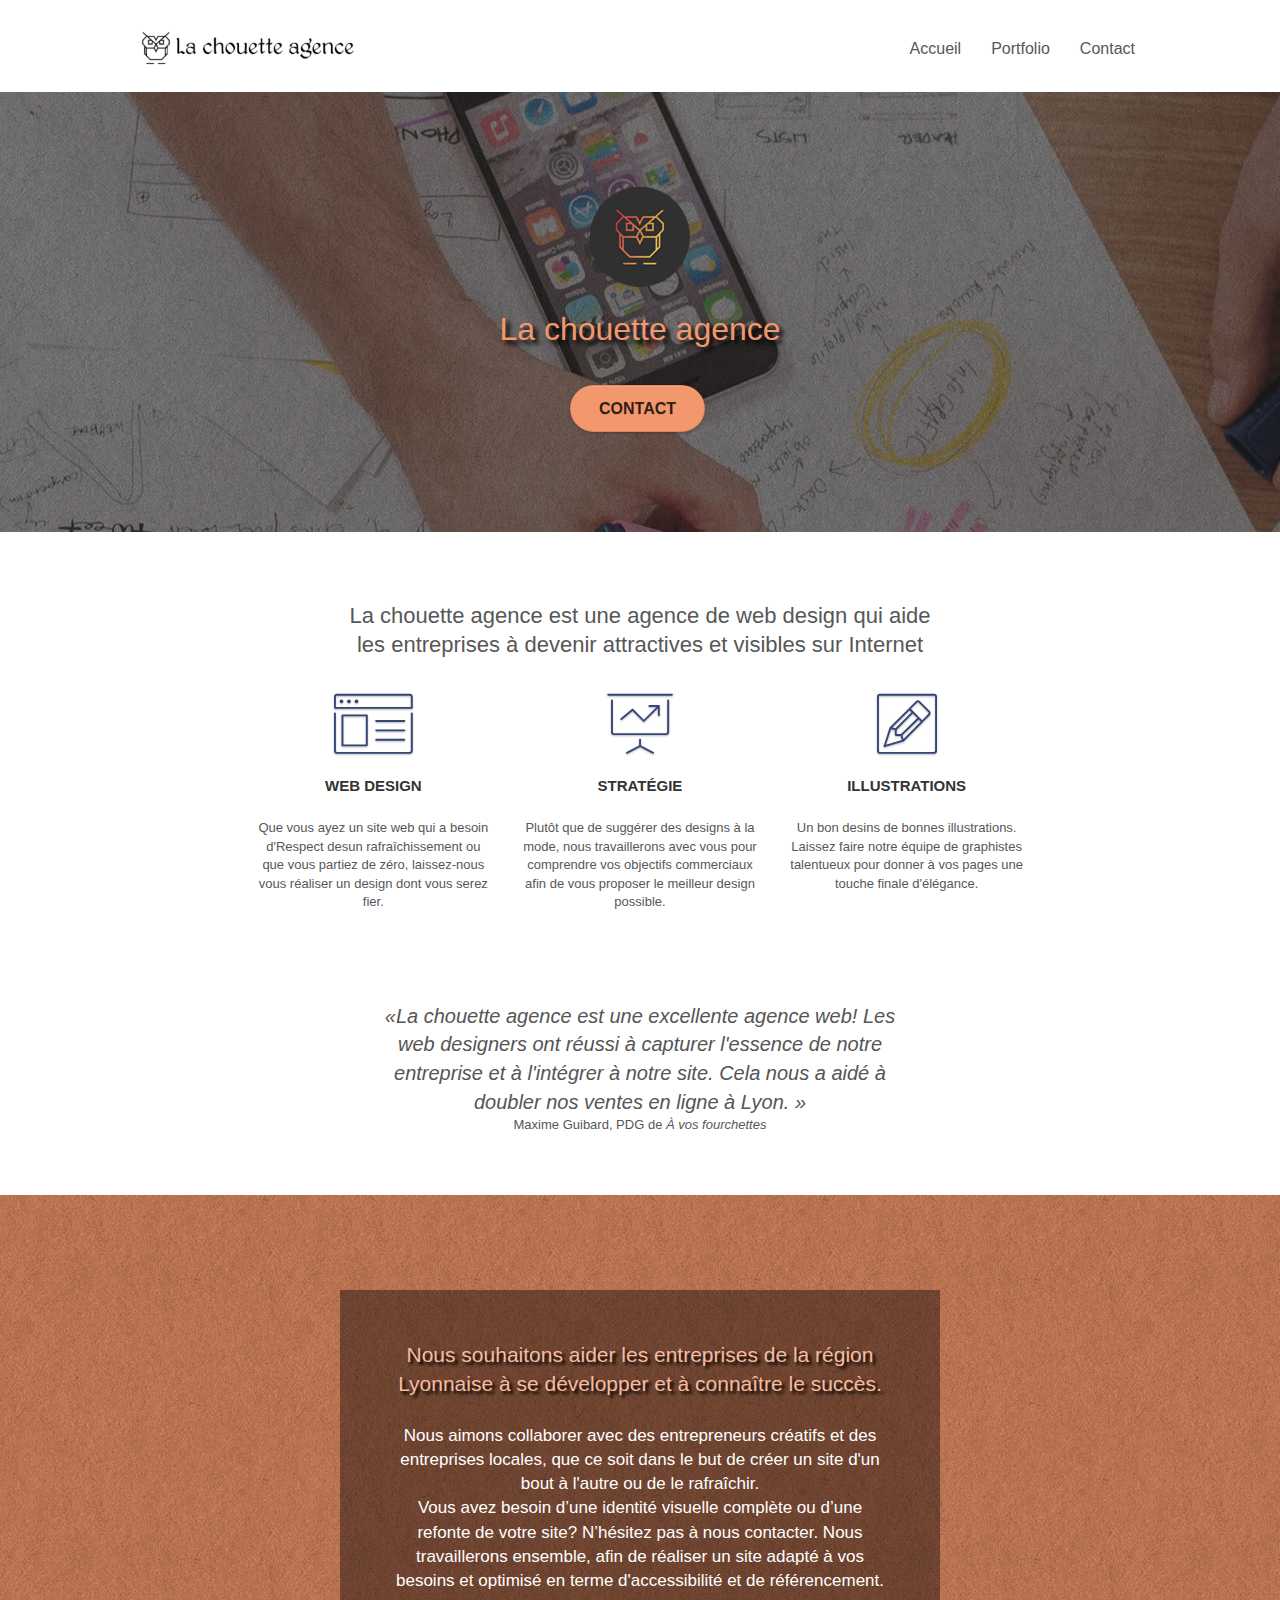
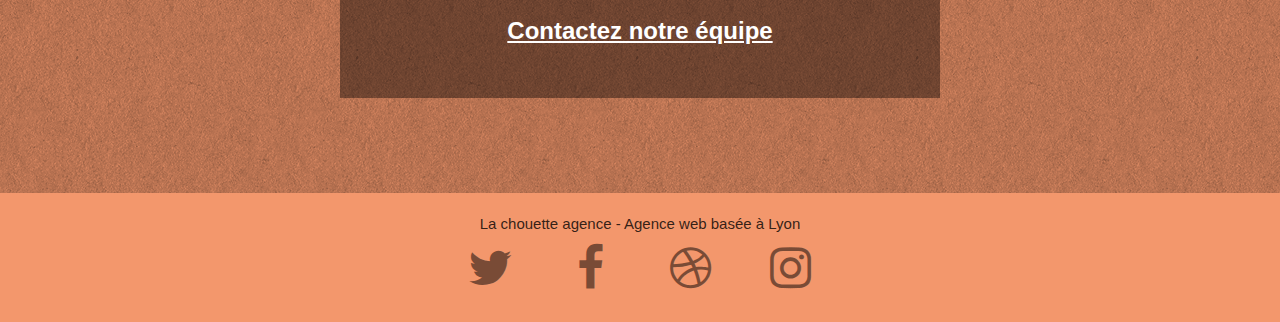
==== index.html @ ee9dc0ab "Update index.html" ====
<!DOCTYPE html>
<html lang="fr">
<head>
    <title>La chouette agence</title>
    <meta name="description" content="Vous vous demandez comment créer, modifier votre site web? Installée dans la région de Lyon, La chouette agence existe pour améliorer et personnaliser le webdesign du site de votre entreprise afin de la rendre plus visible et plus attractive sur Internet">
    <meta charset="utf-8">
    <meta name="viewport" content="width=device-width, initial-scale=1.0, viewport-fit=cover">
    <link rel="shortcut icon" type="image/jpg" href="favicon.jpg" title="Favicon représentant le logo de la chouette agence">
    <link rel="preload" as="image" href="img/la-chouette-agence-banniere-min.jpg">
    
	<link rel="stylesheet" type="text/css" href="./css/bootstrap.min.css">
	<link rel="stylesheet" type="text/css" href="./css/style.css">
	<link rel="stylesheet" type="text/css" href="./css/font-awesome.min.css">
	<link rel="stylesheet" type="text/css" href="./css/et-line.min.css">
	<link rel="next" href="http://lachouette-agence.fr/portfolio.html">
	
    <!-- Analytics -->
	<script src="./js/jquery-2.1.0.min.js"></script>
	<script src="./js/bootstrap.min.js"></script>
	<script src="./js/blocs.min.js"></script>
	<script src="./js/jquery.touchSwipe.js" defer></script>
	<script src="./js/gmaps.js"></script>   
	<!-- Analytics END -->
</head>

<body>
	<!-- Principal conteneur -->
	<div class="page-container">
    	<!-- bloc-0 -->
		<header>
			<div class="bloc bgc-white l-bloc" id="bloc-0">
				<div class="container bloc-sm">
					<nav class="navbar row">
						<div class="navbar-header">
							<a class="navbar-brand" href="index.html" title="Cliquez pour revenir à la page d'accueil">
								<img src="img/la-chouette-agence-min.png" alt="logo représentant une chouette suivi du nom La chouette agence" class="la-chouette-agence"/>
							</a>
							<button id="nav-toggle" type="button" class="ui-navbar-toggle navbar-toggle" data-toggle="collapse" data-target=".navbar-1">
								<span class="sr-only">Toggle navigation</span>
								<span class="icon-bar"></span>
								<span class="icon-bar"></span>
								<span class="icon-bar"></span>
							</button>
						</div>
						<div class="collapse navbar-collapse navbar-1 special-dropdown-nav">
							<ul class="site-navigation nav navbar-nav">
								<li>
									<a href="index.html" title="Page d'accueil">Accueil</a>
								</li>
								<li>
									<a href="portfolio.html" title="Portfolio">Portfolio</a>
								</li>
								<li>
									<a href="contact.html" title="Contacts">Contact</a>
								</li>
							</ul>
						</div>
					</nav>
				</div>
			</div>
		</header>
		<!-- bloc-0 END -->

		<!-- bloc-1-presentation -->
		<div class="bloc bgc-dark-slate-blue bg-banniere d-bloc bg-t-edge bloc-bg-texture personnaliser texture-paper b-parallax" id="bloc-1-hero">
			<div class="container bloc-lg">
				<div class="row tight-width-whitespace">
					<div class="col-sm-12">
						<img src="img/logo-min.png" alt="logo représentant une chouette de l'agence web La chouette agence à Lyon" class="center-block image-resize-mode logo"/>
						<p class="nom_agence text-center hero-bloc-text tc-white">
						La chouette agence
						</p>
						<div class="text-center">
							<a href="contact.html" title="Cliquez pour nous contacter" class="btn btn-lg btn-clean btn-rd cta-hero btn-atomic-tangerine" id="cta-hero">Contact
							</a>
						</div>
					</div>
				</div>
			</div>
		</div>
		<!-- bloc-1-presentation END -->

	<main>
		<!-- bloc-2-services -->
		<section class="bloc bgc-white l-bloc" id="bloc-2-services">
			<div class="container bloc-md">
				<div class="row">
					<div class="col-sm-12 text-center">
						<h1>La chouette agence est une agence de web design qui aide les entreprises à devenir attractives et visibles sur Internet
						</h1>
					</div>
				</div>
				<div class="row voffset-lg med-width-whitespace">
					<article class="col-sm-4">
						<div class="text-center">
							<span class="et-icon-browser sm-shadow icon-dark-slate-blue icons icon-lg">
							</span>
						</div>
						<h2 class="mg-md text-center">
							Web design
						</h2>
						<p class="text-center">
							Que vous ayez un site web qui a besoin d'Respect desun rafraîchissement ou que vous partiez de zéro, laissez-nous vous réaliser un design dont vous serez fier.
						</p>
					</article>
					<article class="col-sm-4">
						<div class="text-center">
							<span class="et-icon-presentation sm-shadow icon-dark-slate-blue icons icon-lg">
							</span>
						</div>
						<h2 class="mg-md text-center">
							Stratégie
						</h2>
						<p class="text-center ">
							Plutôt que de suggérer des designs à la mode, nous travaillerons avec vous pour comprendre vos objectifs commerciaux afin de vous proposer le meilleur design possible.
						</p>
					</article>
					<article class="col-sm-4">
						<div class="text-center">
							<span class="et-icon-edit sm-shadow icon-dark-slate-blue icons icon-lg">
							</span>
						</div>
						<h2 class="mg-md text-center">
							Illustrations
						</h2>
						<p class="text-center">
							Un bon desins de bonnes illustrations. Laissez faire notre équipe de graphistes talentueux pour donner à vos pages une touche finale d'élégance.
						</p>
					</article>
				</div>
				<div class="row voffset-lg voffset">
					<div class="col-xs-12 col-md-8 col-md-offset-2 text-center">
						<q>La chouette agence est une excellente agence web! Les web designers ont réussi à capturer l'essence de notre entreprise et à l'intégrer à notre site. Cela nous a aidé à doubler nos ventes en ligne à Lyon.
						</q>
						<p>Maxime Guibard, PDG de <cite>À vos fourchettes</cite></p>
					</div>
				</div>
			</div>
		</section>
		<!-- bloc-2-services END -->

		<!-- bloc-3-what-i-do -->
		<div class="bloc tc-white bgc-atomic-tangerine bg-presentation d-bloc bloc-bg-texture texture-paper b-parallax" id="bloc-3-what-i-do">
			<div class="container bloc-lg">
				<div class="row tight-width-whitespace black-background">
					<article class="col-sm-12">
						<h2 class="titre2 mg-md text-center tc-white">
							Nous souhaitons aider les entreprises de la région 	Lyonnaise à se développer et à connaître le succès. 
						</h2>
						<p class="titre2_paragraphe text-center white">
							Nous aimons collaborer avec des entrepreneurs créatifs et des entreprises locales, que ce soit dans le but de créer un site d'un bout à l'autre ou de le rafraîchir. <br>Vous avez besoin d’une identité visuelle complète ou d’une refonte de votre site? N’hésitez pas à nous contacter. Nous travaillerons ensemble, afin de réaliser un site adapté à vos besoins et optimisé en terme d'accessibilité et de référencement. 
						</p>
						<p class="titre2_contact">
							<a class="ltc-white bold-link" href="contact.html" title="Cliquez pour contacter notre équipe">	Contactez notre équipe
							</a>
						</p>	
					</article>
				</div>
			</div>
		</div>
		<!-- bloc-3-what-i-do END -->
	</main>

	<!-- ScrollToTop Button -->
	<a class="bloc-button btn btn-d scrollToTop" onclick="scrollToTarget('1')">
		<span class="fa fa-chevron-up">
		</span>
	</a>
	<!-- ScrollToTop Button END-->

	<!-- Footer - bloc-8 -->
	<footer>
		<div class="bloc bgc-atomic-tangerine d-bloc" id="bloc-8">
			<div class="container bloc-sm">
				<div class="row">
					<div class="col-sm-12">
						<p class="text-center white">
							La chouette agence - Agence web basée à Lyon
						</p>
						<div class="row row-no-gutters social">
							<div class="col-sm-3">
								<div class="text-center">
									<a class="social" href="https://twitter.com/" title="Cliquez pour accéder à Twitter">
										<span class="fa fa-twitter icon-md"></span>
									</a>
								</div>
							</div>
							<div class="col-sm-3">
								<div class="text-center">
									<a class="social" href="https://fr-fr.facebook.com/" title="Cliquez pour accéder à Facebook">
										<span class="fa fa-facebook icon-md"></span>
									</a>
								</div>
							</div>
							<div class="col-sm-3">
								<div class="text-center">
									<a class="social" href="https://dribbble.com/" title="Cliquez pour accéder à Dribbble">
										<span class="fa fa-dribbble icon-md"></span>
									</a>
								</div>
							</div>
							<div class="col-sm-3">
								<div class="text-center">
									<a class="social" href="https://www.instagram.com/" title="Cliquez pour accéder à Instagram">
										<span class="fa fa-instagram icon-md"></span>
									</a>
								</div>
							</div>
						</div>
					</div>	
				</div>
			</div>
		</div>
	</footer>
	<!-- Footer - bloc-8 END -->

</div>
<!-- Principal conteneur END -->
    

</body>
</html>
---- css/style.css ----
body {
    margin: 0;
    padding: 0;
    background: #FFF;
    overflow-x: hidden;
    -webkit-font-smoothing: antialiased;
    -moz-osx-font-smoothing: grayscale;
}

a,
button {
    transition: all .3s ease-in-out;
    outline: none!important;
}

a:hover {
    text-decoration: none;
    cursor: pointer;
}

#page-loading-blocs-notifaction {
    position: fixed;
    top: 0;
    bottom: 0;
    width: 100%;
    z-index: 100000;
    background: #FFFFFF url("../img/pageload-spinner.gif") no-repeat center center;
}

.bloc {
    width: 100%;
    clear: both;
    background: 50% 50% no-repeat;
    padding: 0 50px;
    -webkit-background-size: cover;
    -moz-background-size: cover;
    -o-background-size: cover;
    background-size: cover;
    position: relative;
}

.bloc .container {
    padding-left: 0;
    padding-right: 0;
}

.bloc-lg {
    padding: 95px 50px;
}

.logo {
    width: 100px;
    height: 100px;
}

.portfolio_presentation {
    padding-top: 0;
    padding-bottom: 10px;
}

@media (max-width: 768px) {
    .portfolio_presentation {
    padding-top: 0px!important;
    padding-bottom: 10px;
}
}

.bloc-md {
    padding: 50px;
}

.bloc-sm {
    padding: 20px 50px;
}

.bg-center,
.bg-l-edge,
.bg-r-edge,
.bg-t-edge,
.bg-b-edge,
.bg-tl-edge,
.bg-bl-edge,
.bg-tr-edge,
.bg-br-edge,
.bg-repeat {
    -webkit-background-size: auto!important;
    -moz-background-size: auto!important;
    -o-background-size: auto!important;
    background-size: auto!important;
}

.bg-repeat {
    background: repeat;
}

.bg-t-edge {
    background: top no-repeat;
}

.bloc-bg-texture::before {
    content: "";
    background-size: 2px 2px;
    position: absolute;
    top: 0;
    bottom: 0;
    left: 0;
    right: 0;
    z-index: 0;
}

.texture-paper::before {
    background: url("../img/texture-paper-min.png");
    background-size: 280px 280px;
}

.b-parallax {
    background-attachment: fixed;
}

.d-bloc {
    color: rgba(255, 255, 255, .7);
}

.d-bloc button:hover {
    color: rgba(255, 255, 255, .9);
}

.d-bloc .icon-round,
.d-bloc .icon-square,
.d-bloc .icon-rounded,
.d-bloc .icon-semi-rounded-a,
.d-bloc .icon-semi-rounded-b {
    border-color: rgba(255, 255, 255, .9);
}

.d-bloc .divider-h span {
    border-color: rgba(255, 255, 255, .2);
}

.d-bloc .a-btn,
.d-bloc .navbar a,
.d-bloc .navbar-brand,
.d-bloc a .icon-sm,
.d-bloc a .icon-md,
.d-bloc a .icon-lg,
.d-bloc a .icon-xl,
.d-bloc h1 a,
.d-bloc h2 a,
.d-bloc h3 a,
.d-bloc h4 a,
.d-bloc h5 a,
.d-bloc h6 a,
.d-bloc p a {
    color: rgba(255, 255, 255, .6);
}

.d-bloc .a-btn:hover,
.d-bloc .navbar a:hover,
.d-bloc .navbar-brand:hover,
.d-bloc a:hover .icon-sm,
.d-bloc a:hover .icon-md,
.d-bloc a:hover .icon-lg,
.d-bloc a:hover .icon-xl,
.d-bloc h1 a:hover,
.d-bloc h2 a:hover,
.d-bloc h3 a:hover,
.d-bloc h4 a:hover,
.d-bloc h5 a:hover,
.d-bloc h6 a:hover,
.d-bloc p a:hover {
    color: rgba(255, 255, 255, 1);
}

.d-bloc .navbar-toggle .icon-bar {
    background: rgba(255, 255, 255, 1);
}

.d-bloc .btn-wire,
.d-bloc .btn-wire:hover {
    color: rgba(255, 255, 255, 1);
    border-color: rgba(255, 255, 255, 1);
}

.d-bloc .panel {
    color: rgba(0, 0, 0, .5);
}

.d-bloc .panel button:hover {
    color: rgba(0, 0, 0, .7);
}

.d-bloc .panel icon {
    border-color: rgba(0, 0, 0, .7);
}

.d-bloc .panel .divider-h span {
    border-color: rgba(0, 0, 0, .1);
}

.d-bloc .panel .a-btn {
    color: rgba(0, 0, 0, .6);
}

.d-bloc .panel .a-btn:hover {
    color: rgba(0, 0, 0, 1);
}

.d-bloc .panel .btn-wire,
.d-bloc .panel .btn-wire:hover {
    color: rgba(0, 0, 0, .7);
    border-color: rgba(0, 0, 0, .3);
}

.d-bloc .panel,
.l-bloc {
    color: rgba(0, 0, 0, .5);
}

.d-bloc .panel button:hover,
.l-bloc button:hover {
    color: rgba(0, 0, 0, .7);
}

.l-bloc .icon-round,
.l-bloc .icon-square,
.l-bloc .icon-rounded,
.l-bloc .icon-semi-rounded-a,
.l-bloc .icon-semi-rounded-b {
    border-color: rgba(0, 0, 0, .7);
}

.d-bloc .panel .divider-h span,
.l-bloc .divider-h span {
    border-color: rgba(0, 0, 0, .1);
}

.d-bloc .panel .a-btn,
.l-bloc .a-btn,
.l-bloc .navbar a,
.l-bloc .navbar-brand,
.l-bloc a .icon-sm,
.l-bloc a .icon-md,
.l-bloc a .icon-lg,
.l-bloc a .icon-xl,
.l-bloc h1 a,
.l-bloc h2 a,
.l-bloc h3 a,
.l-bloc h4 a,
.l-bloc h5 a,
.l-bloc h6 a,
.l-bloc p a {
    color: rgba(0, 0, 0, .6);
}

.d-bloc .panel .a-btn:hover,
.l-bloc .a-btn:hover,
.l-bloc .navbar a:hover,
.l-bloc .navbar-brand:hover,
.l-bloc a:hover .icon-sm,
.l-bloc a:hover .icon-md,
.l-bloc a:hover .icon-lg,
.l-bloc a:hover .icon-xl,
.l-bloc h1 a:hover,
.l-bloc h2 a:hover,
.l-bloc h3 a:hover,
.l-bloc h4 a:hover,
.l-bloc h5 a:hover,
.l-bloc h6 a:hover,
.l-bloc p a:hover {
    color: rgba(0, 0, 0, 1);
}

.l-bloc .navbar-toggle .icon-bar {
    color: rgba(0, 0, 0, .6);
}

.d-bloc .panel .btn-wire,
.d-bloc .panel .btn-wire:hover,
.l-bloc .btn-wire,
.l-bloc .btn-wire:hover {
    color: rgba(0, 0, 0, .7);
    border-color: rgba(0, 0, 0, .3);
}

.voffset {
    margin-top: 30px;
}

.voffset-lg {
    margin-top: 80px;
    margin-right: 90px;
    margin-left: 90px;
}

@media (max-width: 992px) {
    .voffset-lg {
         margin-right: 0;
         margin-left: 0;
    }
}

q {
    font-size: 20px;
    color: #555;
    font-style: italic;
}

q cite {
    font-size: 1em;
}

.row-no-gutters {
    margin-right: 0;
    margin-left: 0;
}

.row.row-no-gutters > [class^="col-"],
.row.row-no-gutters > [class*=" col-"] {
    padding-right: 0;
    padding-left: 0;
}

h1 {
    font-size: 22px;
    font-family: "Open Sans";
    line-height: 1.3em;
    margin: 20px 195px 10px 195px;
}

@media (max-width: 1200px){
    h1 {
        margin: 20px 150px 10px 150px;
    }
}

@media (max-width: 1000px){
    h1 {
        margin: 20px 50px 10px 50px;
    }
}

@media (max-width: 700px){
    h1 {
        margin: 20px 0px 10px 0px;
    }
}

.navbar {
    margin-bottom: 0;
    z-index: 1;
}

.navbar-brand {
    height: auto;
    padding: 3px 15px;
    font-size: 25px;
    font-weight: normal;
    font-weight: 600;
    line-height: 44px;
}

.navbar-brand:focus {
    border: 2px solid #F3976C!important;
}

.navbar-brand img {
    max-height: 200px;
    margin: 0 5px 0 0;
    display: inline;
}

.navbar-brand img[src$=svg] {
    min-width: 100px;
}

.nav-center .navbar-brand img {
    margin: 0;
}

.navbar .nav {
    padding-top: 2px;
    margin-right: -16px;
    float: right;
    z-index: 1;
}

.nav > li {
    float: left;
    margin-top: 4px;
    font-size: 16px;
}

.navbar-nav .open .dropdown-menu > li > a {
    text-align: inherit;
}

.nav > li a:hover {
    background: transparent;
    font-weight: bold;
    color: #000000!important;
    font-size: 18px;
}
.nav > li a:focus {
    background: transparent;
    text-decoration: underline;
}

.navbar-toggle {
    margin: 10px 10px 0 0;
    border: 0px;
}

.navbar-toggle:hover {
    background: transparent!important;
}

.navbar-toggle .icon-bar {
    background-color: rgba(0, 0, 0, .5);
    width: 26px;
}

.nav-invert .navbar .nav {
    float: left;
}

.nav-invert .navbar-header,
.nav-invert .navbar-brand {
    float: right;
    position: relative;
    z-index: 2;
}

.la-chouette-agence {
    width: 214px;
    height: 40px;
}

@media (min-width: 768px) {
    .site-navigation {
        position: absolute;
        top: 50%;
        right: 20px;
        transform: translate(0, -50%);
        -webkit-transform: translateY(-50%);
    }
    .nav > li .dropdown-menu a,
    .nav > li .dropdown-menu a:hover {
        color: #484848;
    }
    .nav-invert .site-navigation {
        left: 0;
        right: 0;
    }
    .nav-center {
        text-align: center;
    }
    .nav-center .navbar-header {
        width: 100%;
    }
    .nav-center .navbar-header,
    .nav-center .navbar-brand,
    .nav-center .nav > li {
        float: none;
        display: inline-block;
    }
    .nav-center .site-navigation {
        position: relative;
        width: 100%;
        right: 0;
        margin-right: 0px;
        margin-top: 20px;
    }
    .nav-center.mini-nav .navbar-toggle {
        float: none;
        margin: 10px auto 0;
    }
}

.nav > li > .dropdown a {
    background: none!important;
    display: block;
    padding: 14px 15px;
}

nav .caret {
    margin: 0 5px;
}

.dropdown-menu .dropdown-menu {
    top: -8px;
    left: 100%;
}

.dropdown-menu .dropmenu-flow-right {
    top: 100%;
    left: 0;
    margin-left: -1px;
    border-top-left-radius: 0;
    border-top-right-radius: 0;
}

.dropdown-menu .dropdown span {
    border: 4px solid black;
    border-top-color: transparent;
    border-right-color: transparent;
    border-bottom-color: transparent;
    margin: 6px -5px 0 0!important;
    float: right;
}

.mg-md {
    margin-top: 10px;
    margin-bottom: 10px;
}

.titre3_paragraphe {
    margin-bottom: 30px;
}

.mg-lg {
    margin-top: 10px;
    margin-bottom: 40px;
}

.btn {
    margin: 0 5px 5px 0;
}

.btn.pull-right {
    margin: 0 0 5px 5px;
}

.btn-d,
.btn-d:hover,
.btn-d:focus {
    color: #FFF;
    background: rgba(0, 0, 0, .3);
}

button {
    outline: none!important;
}

.btn-rd {
    border-radius: 40px;
}

.btn-clean {
    border: 1px solid rgba(0, 0, 0, .08);
    border-bottom-color: rgba(0, 0, 0, .1);
    text-shadow: 0 1px 0 rgba(0, 0, 1, .1);
    box-shadow: 0 1px 3px rgba(0, 0, 1, .25), inset 0 1px 0 0 rgba(255, 255, 255, .15);
}

.btn-clean:hover{
    box-shadow: 4px 4px 4px black;
}

.icon-md {
    font-size: 48px!important;
    color: rgba(0,0,0, .5)!important;
    margin-bottom: 10px;
}

.icon-md:hover {
    color: #000000!important; 
}

.icon-md:focus-visible {
    color: #ffffff!important;
}

.icon-lg {
    font-size: 60px!important;
}

.sm-shadow {
    text-shadow: 0 1px 2px rgba(0, 0, 0, .3);
}

.panel-sq,
.panel-sq .panel-heading,
.panel-sq .panel-footer {
    border-radius: 0;
}

.panel-rd {
    border-radius: 30px;
}

.panel-rd .panel-heading {
    border-radius: 29px 29px 0 0;
}

.panel-rd .panel-footer {
    border-radius: 0 0 29px 29px;
}

.form-control {
    border-color: rgba(0, 0, 0, .1);
    box-shadow: none;
}

.scrollToTop {
    width: 40px;
    height: 40px;
    position: fixed;
    bottom: 20px;
    right: 20px;
    opacity: 0;
    z-index: 500;
    transition: all .3s ease-in-out;
}

.scrollToTop:hover {
   background-color: rgba(0, 0, 0, .8);
}

.scrollToTop span {
    margin-top: 6px;
    color: #000000;
}

.scrollToTop:hover span {
    color: #ffffff;
}

.showScrollTop {
    font-size: 14px;
    opacity: 1;
}

a[data-lightbox] {
    position: relative;
    display: block;
    text-align: center;
}

a[data-lightbox]:hover::before {
    content: "+";
    font-family: "HelveticaNeue-Light", "Helvetica Neue Light", "Helvetica Neue", Helvetica, Arial;
    font-size: 32px;
    width: 50px;
    height: 50px;
    margin-left: -25px;
    border-radius: 50%;
    background: rgba(0, 0, 0, .6);
    color: #FFF;
    font-weight: 100;
    z-index: 1;
    position: absolute;
    top: 50%;
    transform: translateY(-50%);
    -webkit-transform: translateY(-50%);
}

a[data-lightbox]:hover img {
    opacity: 0.6;
    -webkit-animation-fill-mode: none;
    animation-fill-mode: none;
}

#lightbox-modal {
    display: flex;
    align-items: center;
}

#lightbox-modal .modal-dialog {
    width: 90%;
    max-width: 900px;
    margin: 0 auto 0;
}

#lightbox-modal .modal-dialog img {
    max-height: 90vh;
    margin: 0 auto;
}

.lightbox-caption {
    padding: 20px;
    color: #FFF;
    background: rgba(0, 0, 0, .5);
    position: absolute;
    left: 15px;
    right: 15px;
    bottom: 5px;
}

.close-lightbox {
    color: #FFF;
    font-size: 30px;
    position: absolute;
    top: 20px;
    right: 20px;
    z-index: 20;
    background: rgba(0, 0, 0, .5);
    border: none;
    line-height: 30px;
    padding: 0 9px 5px;
    opacity: 0.3;
}

.close-lightbox:hover,
.next-lightbox:hover,
.prev-lightbox:hover {
    opacity: 1.0;
    color: #FFF;
}

.next-lightbox,
.prev-lightbox {
    font-size: 20px;
    color: rgba(255, 255, 255, .9);
    background: rgba(0, 0, 0, .5);
    transition: all .2s ease-in-out;
    position: absolute;
    top: 45%;
    z-index: 1;
    opacity: 0.4;
}

.next-lightbox {
    padding: 6px 8px 1px 13px;
    right: 25px;
}

.prev-lightbox {
    padding: 6px 13px 1px 10px;
    left: 25px;
}

.snapshot-lb .modal-body {
    padding-bottom: 45px;
}

.snapshot-lb .lightbox-caption {
    padding: 0;
    color: rgba(0, 0, 0, .5);
    background: none;
}

h1,
h2,
h3,
h4,
h5,
h6,
p,
label,
.btn,
a {
    font-family: "helvetica";
    font-weight: 400;
    color: #575757!important;
}

.bloc h2 {
    margin-bottom: 25px;
    font-size: 25px;
}

.titre2 {
    font-size: 22px!important;
}

.titre2_page2 {
    text-shadow: 2px 2px 2px rgba(0,0,0, .5);
    font-size: 30px!important;
}

@media (max-width: 500px) {
    .titre2 {
        font-size: 19px!important;
    }
}

.titre2_paragraphe {
    font-size: 17px!important;
    margin-bottom: 20px;
}

@media (max-width: 500px) {
    .titre2_paragraphe {
        font-size: 15px!important;
    }
}

.titre2_contact {
    font-size: 24px;
    text-align: center;
}

@media (max-width: 500px) {
    .titre2_contact {
        font-size: 20px!important;
    }
}

.container {
    max-width: 1000px;
}

.hero-bloc-text {
    font-size: 38px;
}

.hero-bloc-text-sub {
    font-size: 36px;
}

.statement-bloc-text {
    line-height: 26px;
    font-style: italic;
    font-size: 20px;
    text-align: center;
    font-weight: lighter;
    max-width: 520px;
    margin: auto auto auto auto;
}

p {
    font-size: 13px;
}  

footer .white {
    font-size: 15px;
    color: rgba(0,0,0, .8)!important;
}

.tight-width-whitespace {
    max-width: 600px;
    margin: auto auto auto auto;
}

.tight-width-whitespace h2{
    font-size: 21px!important;
    line-height: 1.4em;
    color: #f6bca0!important;
    text-shadow: 3px 3px 3px #000000;
}

.tight-width-whitespace h3 {
    font-size: 15px;
    text-transform: uppercase;
    font-weight: 700;
    color: #333333!important;
}

.cta-hero {
    margin-top: 22px;
    color: #FFFFFF!important;
    text-transform: uppercase;
    padding: 12px 28px 12px 28px;
    font-size: 16px;
    font-weight: 700;
}

.social {
    max-width: 400px;
    margin: auto auto auto auto;
}

.med-width-whitespace {
    max-width: 800px;
    margin: auto auto auto auto;
    box-shadow: 0px 0px 0px #000000;
}

.med-width-whitespace h2
{ font-size: 15px;
text-transform: uppercase;
font-weight: 700;
color: #333333!important;
}

h4 {
    color: #333333!important;
}

.icons {
    margin-bottom: 14px;
    margin-top: 24px;
}

.white {
    color: #FFFFFF!important;
}

.portfolio-thumb {
    margin-bottom: 24px;
}

.portfolio-row {
    margin-bottom: 0;
    margin-top: 0;
}

.avatar {
    box-shadow: 0px 4px 9px rgba(0, 0, 0, 0.3);
}

.black-background {
    background-color: rgba(0, 0, 0, .4);
    padding: 40px 40px 40px 40px;
}

@media (max-width: 500px) {
    .black-background {
     padding: 10px 0px;
    }
}

.bold-link {
    font-weight: 900;
    text-decoration: underline!important;
}

.bold-link:focus-visible {
    text-decoration: underline!important;
}

.bgc-white {
    background-color: #FFFFFF;
}

.bgc-atomic-tangerine {
    background-color: #F3976C;
}

.tc-white {
    color: #fcf8e3!important;
    font-size: 20px;
    font-family: "helvetica";
    font-weight: 400;
}

.contactez_nous {
    font-size: 25px!important;
    font-weight: bold;
    color: #ffffff!important;
    text-shadow: 3px 3px 3px #000000;
}

.text_contact{
    color: #fcf8e3!important;
    font-size: 18px!important;
    font-family: "helvetica";
    font-weight: 400;
    margin-top: 20px;
    margin-bottom: 20px;
    text-shadow: 2px 2px 2px rgba(0,0,0, .5);
}

.nom_agence {
    color: #F3976C!important;
    text-shadow: 4px 4px 4px black;
    font-size: 32px;
    font-family: "helvetica";
    font-weight: 400;
    margin-top: 20px;
}

.tc-white1 h2{
    color: #f5f5f5!important;
}

.btn-atomic-tangerine {
    background: #F3976C;
    color: rgba(0,0,0, .8)!important;
}

.btn-atomic-tangerine:hover {
    background: #c27956!important;
    color: #FFFFFF!important;
}

.btn-atomic-tangerine:focus {
    background: #84543d!important;
    color: #FFFFFF!important;
    text-decoration: underline;
    font-size: 1.3em;
}

.ltc-white {
    color: #FFFFFF!important;
}

.ltc-white:hover {
    color: #F3976C!important;
    text-decoration: none!important;
    text-shadow: 3px 3px 3px #000000;
}

.ltc-white:focus {
    font-size: 30px!important;
}

.ltc-atomic-tangerine {
    color: #F3976C!important;
}

.ltc-atomic-tangerine:hover {
    color: #c27956!important;
}

.icon-dark-slate-blue {
    color: #364577!important;
    border-color: #364577!important;
}

.bg-dots-bg {
    background-image: url("../img/dots-bg.png");
}

.bg-lines-h2-bg {
    background-image: url("../img/lines-h2-bg-min.png");
}

.bg-banniere {
    background-image: url("../img/la-chouette-agence-banniere-min.jpg");
}

.bg-presentation {
    background-image: url("../img/image-de-presentation-min.jpg");
}

@media (max-width: 1024px) {
    .bloc {
        padding-left: 20px;
        padding-right: 20px;
    }
    .bloc.full-width-bloc,
    .bloc-tile-2.full-width-bloc .container,
    .bloc-tile-3.full-width-bloc .container,
    .bloc-tile-4.full-width-bloc .container {
        padding-left: 0;
        padding-right: 0;
    }
}

@media (max-width: 992px) and (min-width: 768px) {
    .navbar .nav {
        max-width: 80%
    }
    .nav-center.navbar .nav {
        max-width: 100%
    }
}

@media only screen and (min-width: 768px) and (max-width: 1024px) and (orientation: landscape) {
    .b-parallax {
        background-attachment: scroll;
    }
}

@media only screen and (min-device-width: 1024px) and (max-device-width: 1366px) and (-webkit-min-device-pixel-ratio: 1.5) {
    .b-parallax {
        background-attachment: scroll;
    }
}

@media (max-width: 991px) {
    .container {
        width: 100%;
    }
    .b-parallax {
        background-attachment: scroll;
    }
    .page-container,
    #hero-bloc {
        overflow-x: hidden;
        position: relative;
    }
    .bloc {
        padding-left: constant(safe-area-inset-left);
        padding-right: constant(safe-area-inset-right);
    }
    .bloc-group,
    .bloc-group .bloc {
        display: block;
        width: 100%;
    }
    .bloc-fill-screen .fill-bloc-top-edge,
    .bloc-fill-screen .fill-bloc-bottom-edge {
        padding: 0 20px;
        padding-left: constant(safe-area-inset-left);
        padding-right: constant(safe-area-inset-right);
    }
}

.page-container {
    max-width: 1800px;
    margin: auto;
}

@media (max-width: 767px) {
    .page-container {
        overflow-x: hidden;
        position: relative;
    }
    h1,
    h2,
    h3,
    h4,
    h5,
    h6,
    p,
    #disqus_thread {
        padding-left: 10px!important;
        padding-right: 10px!important;
    }
    .b-parallax {
        background-attachment: scroll;
    }
    .navbar .nav {
        padding-top: 0;
        border-top: 1px solid rgba(0, 0, 0, .2);
        float: none!important;
    }
    .navbar.row {
        margin-left: 0;
        margin-right: 0;
    }
    .site-navigation {
        position: inherit;
        transform: none;
        -webkit-transform: none;
        -ms-transform: none;
    }
    .nav > li {
        margin-top: 0;
        border-bottom: 1px solid rgba(0, 0, 0, .1);
        background: rgba(0, 0, 0, .05);
        text-align: left;
        padding-left: 15px;
        width: 100%;
    }
    .nav > li:hover {
        background: rgba(0, 0, 0, .08);
    }
    .dropdown .dropdown a .caret {
        float: none;
        margin: 5px 0 0 10px!important;
        border: 4px solid black;
        border-bottom-color: transparent;
        border-right-color: transparent;
        border-left-color: transparent;
    }
    #hero-bloc .navbar .nav {
        background: rgba(0, 0, 0, .8);
    }
    #hero-bloc .navbar .nav a {
        color: rgba(255, 255, 255, .6);
    }
    .hero {
        padding: 50px 0;
    }
    .hero-nav {
        left: -1px;
        right: -1px;
    }
    .navbar-collapse {
        padding: 0;
        overflow-x: hidden;
        -webkit-box-shadow: none;
        box-shadow: none;
    }
    .navbar-brand img {
        max-height: 40px;
        width: auto;
    }
    .nav-invert .navbar-header {
        float: none;
        width: 100%;
    }
    .nav-invert .navbar-toggle {
        float: left;
        margin-left: 10px;
    }

    .bloc {
        padding-left: 0;
        padding-right: 0;
    }
    .bloc-xxl,
    .bloc-xl,
    .bloc-lg {
        padding: 40px 0;
    }
    .bloc-sm,
    .bloc-md {
        padding-left: 0;
        padding-right: 0;
    }
    .bloc-tile-2 .container,
    .bloc-tile-3 .container,
    .bloc-tile-4 .container,
    .bloc-fill-screen .fill-bloc-top-edge,
    .bloc-fill-screen .fill-bloc-bottom-edge {
        padding-left: 0;
        padding-right: 0;
    }
    .a-block {
        padding: 0 10px;
    }
    .btn-dwn {
        display: none;
    }
    .voffset {
        margin-top: 5px;
    }
    .voffset-md {
        margin-top: 20px;
    }
    .voffset-lg {
        margin-top: 30px;
    }
    form {
        padding: 5px;
    }
    .close-lightbox {
        display: inline-block;
    }
    .blocsapp-device-iphone5 {
        background-size: 216px 425px;
        padding-top: 60px;
        width: 216px;
        height: 425px;
    }
    .blocsapp-device-iphone5 img {
        width: 180px;
        height: 320px;
    }
} 

@media (max-width: 400px) {
    .bloc {
        padding-left: 0;
        padding-right: 0;
    }
}

@media (max-width: 767px) {
    .bloc-mob-center-text {
        text-align: center;
    }
}

@media (max-width: 767px) {
    .bloc-lg {
        padding-top: 40px;
}
}

.contacts {
    margin-top: 30px;
    text-align: center;
}

.contacts p a{
    font-size: 1.4em;
}

.contacts a:hover {
    color: black;
    font-weight: bold;
}
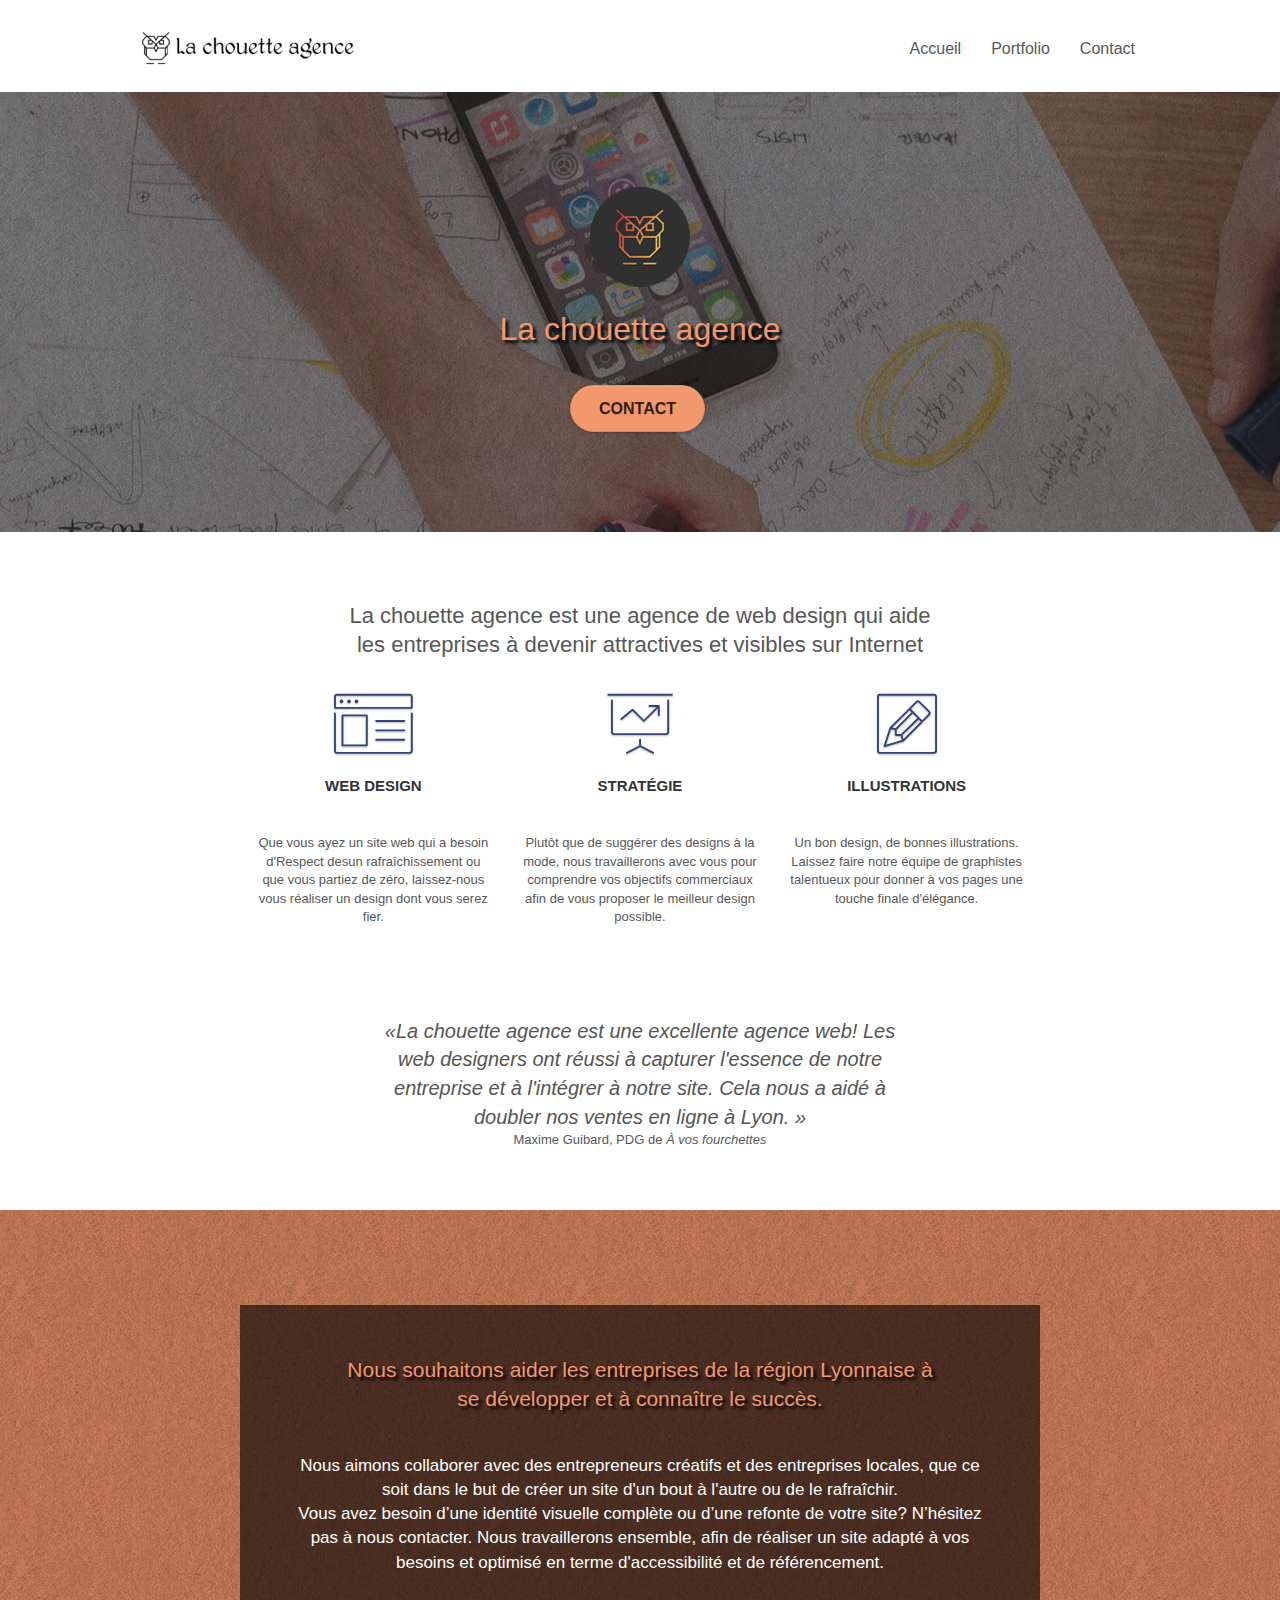
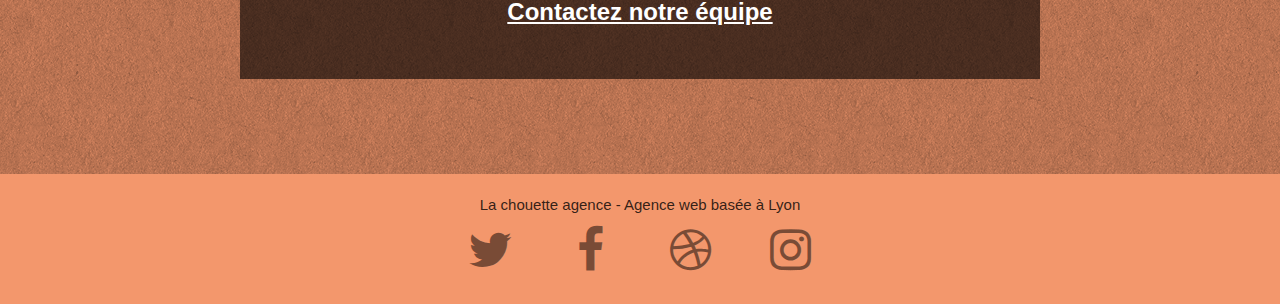
==== commit 8a12521a: "Intégration focus et supression min-device et max-device css" ====
--- a/index.html
+++ b/index.html
@@ -5,7 +5,7 @@
     <meta name="description" content="Vous vous demandez comment créer, modifier votre site web? Installée dans la région de Lyon, La chouette agence existe pour améliorer et personnaliser le webdesign du site de votre entreprise afin de la rendre plus visible et plus attractive sur Internet">
     <meta charset="utf-8">
     <meta name="viewport" content="width=device-width, initial-scale=1.0, viewport-fit=cover">
-    <link rel="shortcut icon" type="image/jpg" href="favicon.jpg" title="Favicon représentant le logo de la chouette agence">
+    <link rel="shortcut icon" type="image/jpg" href="img/favicon.jpg" title="Favicon représentant le logo de la chouette agence">
     <link rel="preload" as="image" href="img/la-chouette-agence-banniere-min.jpg">
     
 	<link rel="stylesheet" type="text/css" href="./css/bootstrap.min.css">
@@ -67,11 +67,9 @@
 				<div class="row tight-width-whitespace">
 					<div class="col-sm-12">
 						<img src="img/logo-min.png" alt="logo représentant une chouette de l'agence web La chouette agence à Lyon" class="center-block image-resize-mode logo"/>
-						<p class="nom_agence text-center hero-bloc-text tc-white">
-						La chouette agence
-						</p>
-						<div class="text-center">
-							<a href="contact.html" title="Cliquez pour nous contacter" class="btn btn-lg btn-clean btn-rd cta-hero btn-atomic-tangerine" id="cta-hero">Contact
+						<p class="nom_agence text-center hero-bloc-text tc-white">La chouette agence</p>
+						<div class="text-center">
+							<a href="contact.html" title="Contact" class="btn btn-lg btn-clean btn-rd cta-hero btn-atomic-tangerine" id="cta-hero">Contact
 							</a>
 						</div>
 					</div>
@@ -86,8 +84,7 @@
 			<div class="container bloc-md">
 				<div class="row">
 					<div class="col-sm-12 text-center">
-						<h1>La chouette agence est une agence de web design qui aide les entreprises à devenir attractives et visibles sur Internet
-						</h1>
+						<h1>La chouette agence est une agence de web design qui aide les entreprises à devenir attractives et visibles sur Internet</h1>
 					</div>
 				</div>
 				<div class="row voffset-lg med-width-whitespace">
@@ -96,36 +93,24 @@
 							<span class="et-icon-browser sm-shadow icon-dark-slate-blue icons icon-lg">
 							</span>
 						</div>
-						<h2 class="mg-md text-center">
-							Web design
-						</h2>
-						<p class="text-center">
-							Que vous ayez un site web qui a besoin d'Respect desun rafraîchissement ou que vous partiez de zéro, laissez-nous vous réaliser un design dont vous serez fier.
-						</p>
+						<h2 class="mg-md text-center">Web design</h2>
+						<p class="text-center">Que vous ayez un site web qui a besoin d'Respect desun rafraîchissement ou que vous partiez de zéro, laissez-nous vous réaliser un design dont vous serez fier.</p>
 					</article>
 					<article class="col-sm-4">
 						<div class="text-center">
 							<span class="et-icon-presentation sm-shadow icon-dark-slate-blue icons icon-lg">
 							</span>
 						</div>
-						<h2 class="mg-md text-center">
-							Stratégie
-						</h2>
-						<p class="text-center ">
-							Plutôt que de suggérer des designs à la mode, nous travaillerons avec vous pour comprendre vos objectifs commerciaux afin de vous proposer le meilleur design possible.
-						</p>
+						<h2 class="mg-md text-center">Stratégie</h2>
+						<p class="text-center ">Plutôt que de suggérer des designs à la mode, nous travaillerons avec vous pour comprendre vos objectifs commerciaux afin de vous proposer le meilleur design possible.</p>
 					</article>
 					<article class="col-sm-4">
 						<div class="text-center">
 							<span class="et-icon-edit sm-shadow icon-dark-slate-blue icons icon-lg">
 							</span>
 						</div>
-						<h2 class="mg-md text-center">
-							Illustrations
-						</h2>
-						<p class="text-center">
-							Un bon desins de bonnes illustrations. Laissez faire notre équipe de graphistes talentueux pour donner à vos pages une touche finale d'élégance.
-						</p>
+						<h2 class="mg-md text-center">Illustrations</h2>
+						<p class="text-center">Un bon design, de bonnes illustrations. Laissez faire notre équipe de graphistes talentueux pour donner à vos pages une touche finale d'élégance.</p>
 					</article>
 				</div>
 				<div class="row voffset-lg voffset">
@@ -144,14 +129,10 @@
 			<div class="container bloc-lg">
 				<div class="row tight-width-whitespace black-background">
 					<article class="col-sm-12">
-						<h2 class="titre2 mg-md text-center tc-white">
-							Nous souhaitons aider les entreprises de la région 	Lyonnaise à se développer et à connaître le succès. 
-						</h2>
-						<p class="titre2_paragraphe text-center white">
-							Nous aimons collaborer avec des entrepreneurs créatifs et des entreprises locales, que ce soit dans le but de créer un site d'un bout à l'autre ou de le rafraîchir. <br>Vous avez besoin d’une identité visuelle complète ou d’une refonte de votre site? N’hésitez pas à nous contacter. Nous travaillerons ensemble, afin de réaliser un site adapté à vos besoins et optimisé en terme d'accessibilité et de référencement. 
-						</p>
+						<h2 class="titre2 mg-md text-center tc-white">Nous souhaitons aider les entreprises de la région 	Lyonnaise à se développer et à connaître le succès. </h2>
+						<p class="titre2_paragraphe text-center white">Nous aimons collaborer avec des entrepreneurs créatifs et des entreprises locales, que ce soit dans le but de créer un site d'un bout à l'autre ou de le rafraîchir. <br>Vous avez besoin d’une identité visuelle complète ou d’une refonte de votre site? N’hésitez pas à nous contacter. Nous travaillerons ensemble, afin de réaliser un site adapté à vos besoins et optimisé en terme d'accessibilité et de référencement.</p>
 						<p class="titre2_contact">
-							<a class="ltc-white bold-link" href="contact.html" title="Cliquez pour contacter notre équipe">	Contactez notre équipe
+							<a class="ltc-white bold-link" href="contact.html" title="Cliquez pour contacter notre équipe">Contactez notre équipe
 							</a>
 						</p>	
 					</article>
@@ -162,7 +143,7 @@
 	</main>
 
 	<!-- ScrollToTop Button -->
-	<a class="bloc-button btn btn-d scrollToTop" onclick="scrollToTarget('1')">
+	<a class="bloc-button btn btn-d scrollToTop" onclick="scrollToTarget('1')" title="Retour en haut de page">
 		<span class="fa fa-chevron-up">
 		</span>
 	</a>
@@ -174,9 +155,7 @@
 			<div class="container bloc-sm">
 				<div class="row">
 					<div class="col-sm-12">
-						<p class="text-center white">
-							La chouette agence - Agence web basée à Lyon
-						</p>
+						<p class="text-center white">La chouette agence - Agence web basée à Lyon</p>
 						<div class="row row-no-gutters social">
 							<div class="col-sm-3">
 								<div class="text-center">
--- a/css/style.css
+++ b/css/style.css
@@ -60,9 +60,9 @@
 
 @media (max-width: 768px) {
     .portfolio_presentation {
-    padding-top: 0px!important;
-    padding-bottom: 10px;
-}
+        padding-top: 0px!important;
+        padding-bottom: 10px;
+    }
 }
 
 .bloc-md {
@@ -305,8 +305,14 @@
     font-style: italic;
 }
 
+@media (max-width: 500px) {
+    q {
+        font-size: 19px!important;
+    }
+}
+
 q cite {
-    font-size: 1em;
+    font-size: 1em!important;
 }
 
 .row-no-gutters {
@@ -327,19 +333,19 @@
     margin: 20px 195px 10px 195px;
 }
 
-@media (max-width: 1200px){
+@media (max-width: 1200px) {
     h1 {
         margin: 20px 150px 10px 150px;
     }
 }
 
-@media (max-width: 1000px){
+@media (max-width: 1000px) {
     h1 {
         margin: 20px 50px 10px 50px;
     }
 }
 
-@media (max-width: 700px){
+@media (max-width: 700px) {
     h1 {
         margin: 20px 0px 10px 0px;
     }
@@ -359,8 +365,12 @@
     line-height: 44px;
 }
 
+.navbar-brand:hover {
+       border: 3px solid #F3976C;
+    }
+
 .navbar-brand:focus {
-    border: 2px solid #F3976C!important;
+    background-color: #F3976C!important;
 }
 
 .navbar-brand img {
@@ -402,7 +412,7 @@
 }
 .nav > li a:focus {
     background: transparent;
-    text-decoration: underline;
+    border: 2px solid #000000;
 }
 
 .navbar-toggle {
@@ -597,8 +607,9 @@
 }
 
 .form-control {
-    border-color: rgba(0, 0, 0, .1);
+    border-color: rgba(0, 0, 0, .8);
     box-shadow: none;
+    height: 50px!important;
 }
 
 .scrollToTop {
@@ -687,17 +698,18 @@
 }
 
 .close-lightbox {
+    display: inline-block;
     color: #FFF;
     font-size: 30px;
     position: absolute;
     top: 20px;
     right: 20px;
     z-index: 20;
-    background: rgba(0, 0, 0, .5);
+    background: rgba(0, 0, 0);
     border: none;
     line-height: 30px;
-    padding: 0 9px 5px;
-    opacity: 0.3;
+    padding: 5px 10px 5px;
+    opacity: 0.6;
 }
 
 .close-lightbox:hover,
@@ -711,12 +723,20 @@
 .prev-lightbox {
     font-size: 20px;
     color: rgba(255, 255, 255, .9);
-    background: rgba(0, 0, 0, .5);
+    background: rgba(0, 0, 0);
     transition: all .2s ease-in-out;
     position: absolute;
     top: 45%;
     z-index: 1;
-    opacity: 0.4;
+    opacity: 0.6;
+}
+
+.fa-chevron-right {
+    color: white!important;
+}
+
+.fa-chevron-left {
+    color: white!important;
 }
 
 .next-lightbox {
@@ -746,7 +766,6 @@
 h5,
 h6,
 p,
-label,
 .btn,
 a {
     font-family: "helvetica";
@@ -754,9 +773,24 @@
     color: #575757!important;
 }
 
+label {
+    font-family: "helvetica";
+    font-weight: 400;
+    color: #575757!important;
+    font-size: 18px;
+}
+
 .bloc h2 {
-    margin-bottom: 25px;
-    font-size: 25px;
+    margin-bottom: 40px;
+    font-size: 30px;
+    padding: 0 47px;
+}
+
+@media (max-width: 500px) {
+    .bloc h2 {
+        font-size: 23px!important;
+        padding: 0; 
+    }
 }
 
 .titre2 {
@@ -765,7 +799,7 @@
 
 .titre2_page2 {
     text-shadow: 2px 2px 2px rgba(0,0,0, .5);
-    font-size: 30px!important;
+    font-size: 35px!important;
 }
 
 @media (max-width: 500px) {
@@ -828,14 +862,14 @@
 }
 
 .tight-width-whitespace {
-    max-width: 600px;
+    max-width: 800px;
     margin: auto auto auto auto;
 }
 
 .tight-width-whitespace h2{
     font-size: 21px!important;
     line-height: 1.4em;
-    color: #f6bca0!important;
+    color: #F3976C!important;
     text-shadow: 3px 3px 3px #000000;
 }
 
@@ -900,7 +934,7 @@
 }
 
 .black-background {
-    background-color: rgba(0, 0, 0, .4);
+    background-color: rgba(0, 0, 0, .6);
     padding: 40px 40px 40px 40px;
 }
 
@@ -939,11 +973,28 @@
     font-weight: bold;
     color: #ffffff!important;
     text-shadow: 3px 3px 3px #000000;
-}
-
-.text_contact{
+    background-color: rgb(0,0,0, .5);
+    padding: 30px 10px;
+    margin: 0 100px;
+}
+
+@media (max-width: 768px) {
+    .contactez_nous {
+        font-size: 20px!important;
+        margin: 0 50px;
+    }
+}
+
+@media (max-width: 500px) {
+    .contactez_nous {
+        font-size: 20px!important;
+        margin: 0 20px;
+    }
+}
+
+.text_contact {
     color: #fcf8e3!important;
-    font-size: 18px!important;
+    font-size: 23px!important;
     font-family: "helvetica";
     font-weight: 400;
     margin-top: 20px;
@@ -951,9 +1002,15 @@
     text-shadow: 2px 2px 2px rgba(0,0,0, .5);
 }
 
+@media (max-width: 768px) {
+    .text_contact {
+    font-size: 18px!important;
+}
+}
+
 .nom_agence {
     color: #F3976C!important;
-    text-shadow: 4px 4px 4px black;
+    text-shadow: 3px 3px 3px black;
     font-size: 32px;
     font-family: "helvetica";
     font-weight: 400;
@@ -1040,10 +1097,10 @@
 
 @media (max-width: 992px) and (min-width: 768px) {
     .navbar .nav {
-        max-width: 80%
+        max-width: 80%;
     }
     .nav-center.navbar .nav {
-        max-width: 100%
+        max-width: 100%;
     }
 }
 
@@ -1053,7 +1110,7 @@
     }
 }
 
-@media only screen and (min-device-width: 1024px) and (max-device-width: 1366px) and (-webkit-min-device-pixel-ratio: 1.5) {
+@media only screen and (min-width: 1024px) and (max-width: 1366px) and (-webkit-min-device-pixel-ratio: 1.5) {
     .b-parallax {
         background-attachment: scroll;
     }
@@ -1071,10 +1128,7 @@
         overflow-x: hidden;
         position: relative;
     }
-    .bloc {
-        padding-left: constant(safe-area-inset-left);
-        padding-right: constant(safe-area-inset-right);
-    }
+    
     .bloc-group,
     .bloc-group .bloc {
         display: block;
@@ -1218,9 +1272,7 @@
     form {
         padding: 5px;
     }
-    .close-lightbox {
-        display: inline-block;
-    }
+    
     .blocsapp-device-iphone5 {
         background-size: 216px 425px;
         padding-top: 60px;
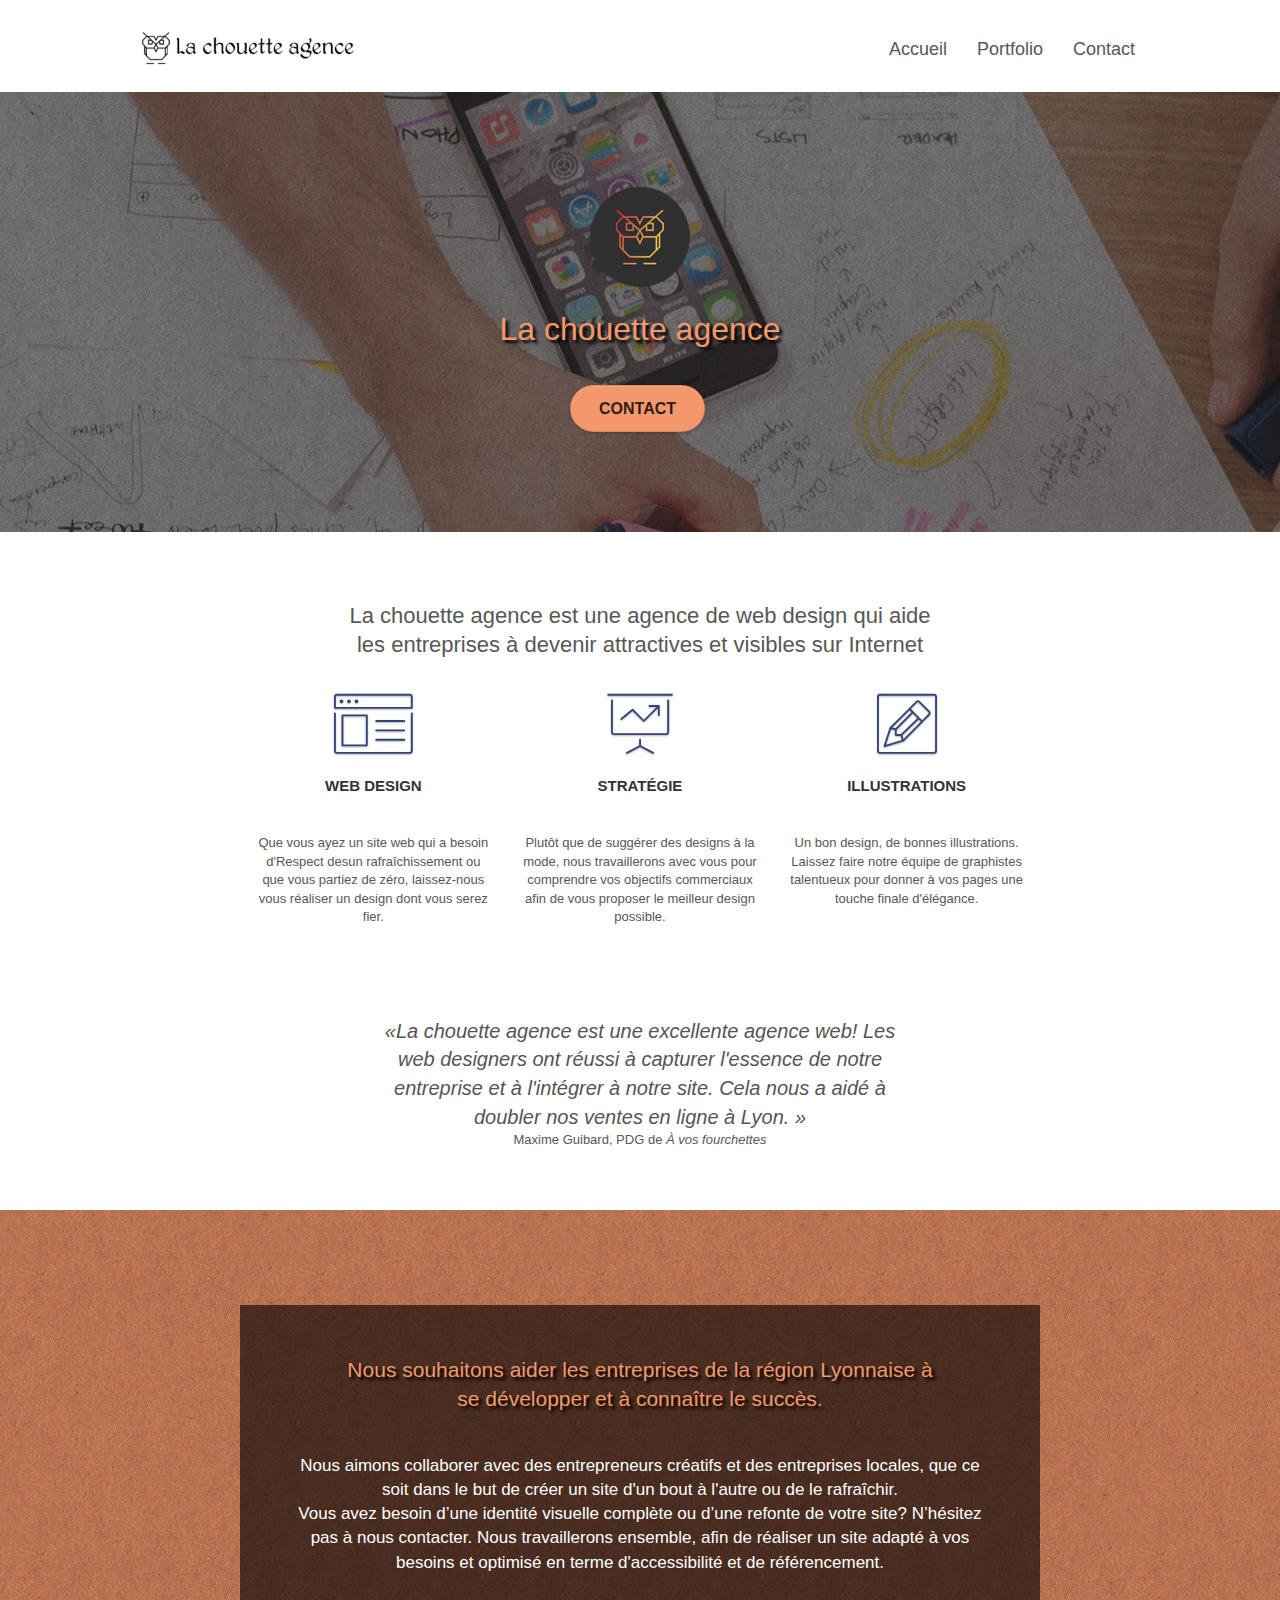
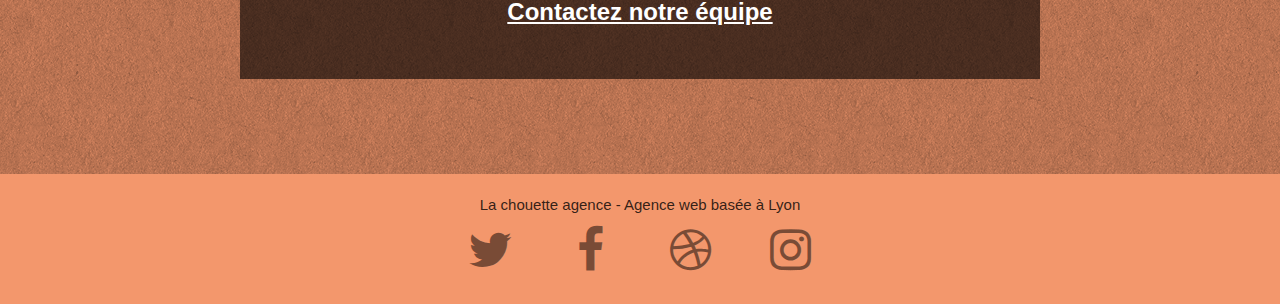
==== commit 62c918ea: "ajout width and height pour les images dans le html" ====
--- a/index.html
+++ b/index.html
@@ -33,7 +33,7 @@
 					<nav class="navbar row">
 						<div class="navbar-header">
 							<a class="navbar-brand" href="index.html" title="Cliquez pour revenir à la page d'accueil">
-								<img src="img/la-chouette-agence-min.png" alt="logo représentant une chouette suivi du nom La chouette agence" class="la-chouette-agence"/>
+								<img src="img/la-chouette-agence-min.png" width="642" height="120" alt="logo représentant une chouette suivi du nom La chouette agence" class="la-chouette-agence"/>
 							</a>
 							<button id="nav-toggle" type="button" class="ui-navbar-toggle navbar-toggle" data-toggle="collapse" data-target=".navbar-1">
 								<span class="sr-only">Toggle navigation</span>
@@ -66,7 +66,7 @@
 			<div class="container bloc-lg">
 				<div class="row tight-width-whitespace">
 					<div class="col-sm-12">
-						<img src="img/logo-min.png" alt="logo représentant une chouette de l'agence web La chouette agence à Lyon" class="center-block image-resize-mode logo"/>
+						<img src="img/logo-min.png" width="300" height="300" alt="logo représentant une chouette de l'agence web La chouette agence à Lyon" class="center-block image-resize-mode logo"/>
 						<p class="nom_agence text-center hero-bloc-text tc-white">La chouette agence</p>
 						<div class="text-center">
 							<a href="contact.html" title="Contact" class="btn btn-lg btn-clean btn-rd cta-hero btn-atomic-tangerine" id="cta-hero">Contact
@@ -159,28 +159,28 @@
 						<div class="row row-no-gutters social">
 							<div class="col-sm-3">
 								<div class="text-center">
-									<a class="social" href="https://twitter.com/" title="Cliquez pour accéder à Twitter">
+									<a class="social" href="https://twitter.com/" title="Cliquez pour accéder à Twitter" rel="noindex nofollow" target="blank">
 										<span class="fa fa-twitter icon-md"></span>
 									</a>
 								</div>
 							</div>
 							<div class="col-sm-3">
 								<div class="text-center">
-									<a class="social" href="https://fr-fr.facebook.com/" title="Cliquez pour accéder à Facebook">
+									<a class="social" href="https://fr-fr.facebook.com/" title="Cliquez pour accéder à Facebook" rel="noindex nofollow" target="blank">
 										<span class="fa fa-facebook icon-md"></span>
 									</a>
 								</div>
 							</div>
 							<div class="col-sm-3">
 								<div class="text-center">
-									<a class="social" href="https://dribbble.com/" title="Cliquez pour accéder à Dribbble">
+									<a class="social" href="https://dribbble.com/" title="Cliquez pour accéder à Dribbble" rel="noindex nofollow" target="blank">
 										<span class="fa fa-dribbble icon-md"></span>
 									</a>
 								</div>
 							</div>
 							<div class="col-sm-3">
 								<div class="text-center">
-									<a class="social" href="https://www.instagram.com/" title="Cliquez pour accéder à Instagram">
+									<a class="social" href="https://www.instagram.com/" title="Cliquez pour accéder à Instagram" rel="noindex nofollow" target="blank">
 										<span class="fa fa-instagram icon-md"></span>
 									</a>
 								</div>
--- a/css/style.css
+++ b/css/style.css
@@ -62,6 +62,7 @@
     .portfolio_presentation {
         padding-top: 0px!important;
         padding-bottom: 10px;
+
     }
 }
 
@@ -397,7 +398,7 @@
 .nav > li {
     float: left;
     margin-top: 4px;
-    font-size: 16px;
+    font-size: 18px;
 }
 
 .navbar-nav .open .dropdown-menu > li > a {
@@ -576,7 +577,7 @@
     color: #000000!important; 
 }
 
-.icon-md:focus-visible {
+.icon-md:focus {
     color: #ffffff!important;
 }
 
@@ -625,6 +626,10 @@
 
 .scrollToTop:hover {
    background-color: rgba(0, 0, 0, .8);
+}
+
+.scrollToTop:focus {
+   background-color: #FFFFFF;
 }
 
 .scrollToTop span {
@@ -900,11 +905,11 @@
     box-shadow: 0px 0px 0px #000000;
 }
 
-.med-width-whitespace h2
-{ font-size: 15px;
-text-transform: uppercase;
-font-weight: 700;
-color: #333333!important;
+.med-width-whitespace h2 { 
+    font-size: 15px;
+    text-transform: uppercase;
+    font-weight: 700;
+    color: #333333!important;
 }
 
 h4 {
@@ -922,6 +927,12 @@
 
 .portfolio-thumb {
     margin-bottom: 24px;
+}
+
+@media (max-width: 768px) {
+    .portfolio-thumb {
+    display: inline-block;
+    }
 }
 
 .portfolio-row {
@@ -1005,7 +1016,7 @@
 @media (max-width: 768px) {
     .text_contact {
     font-size: 18px!important;
-}
+    }
 }
 
 .nom_agence {
@@ -1127,21 +1138,14 @@
     #hero-bloc {
         overflow-x: hidden;
         position: relative;
-    }
-    
+    } 
     .bloc-group,
     .bloc-group .bloc {
         display: block;
         width: 100%;
     }
-    .bloc-fill-screen .fill-bloc-top-edge,
-    .bloc-fill-screen .fill-bloc-bottom-edge {
-        padding: 0 20px;
-        padding-left: constant(safe-area-inset-left);
-        padding-right: constant(safe-area-inset-right);
-    }
-}
-
+}    
+    
 .page-container {
     max-width: 1800px;
     margin: auto;
@@ -1301,7 +1305,7 @@
 @media (max-width: 767px) {
     .bloc-lg {
         padding-top: 40px;
-}
+    }
 }
 
 .contacts {
@@ -1309,11 +1313,11 @@
     text-align: center;
 }
 
-.contacts p a{
+.contacts p a {
     font-size: 1.4em;
 }
 
 .contacts a:hover {
     color: black;
     font-weight: bold;
-}
+}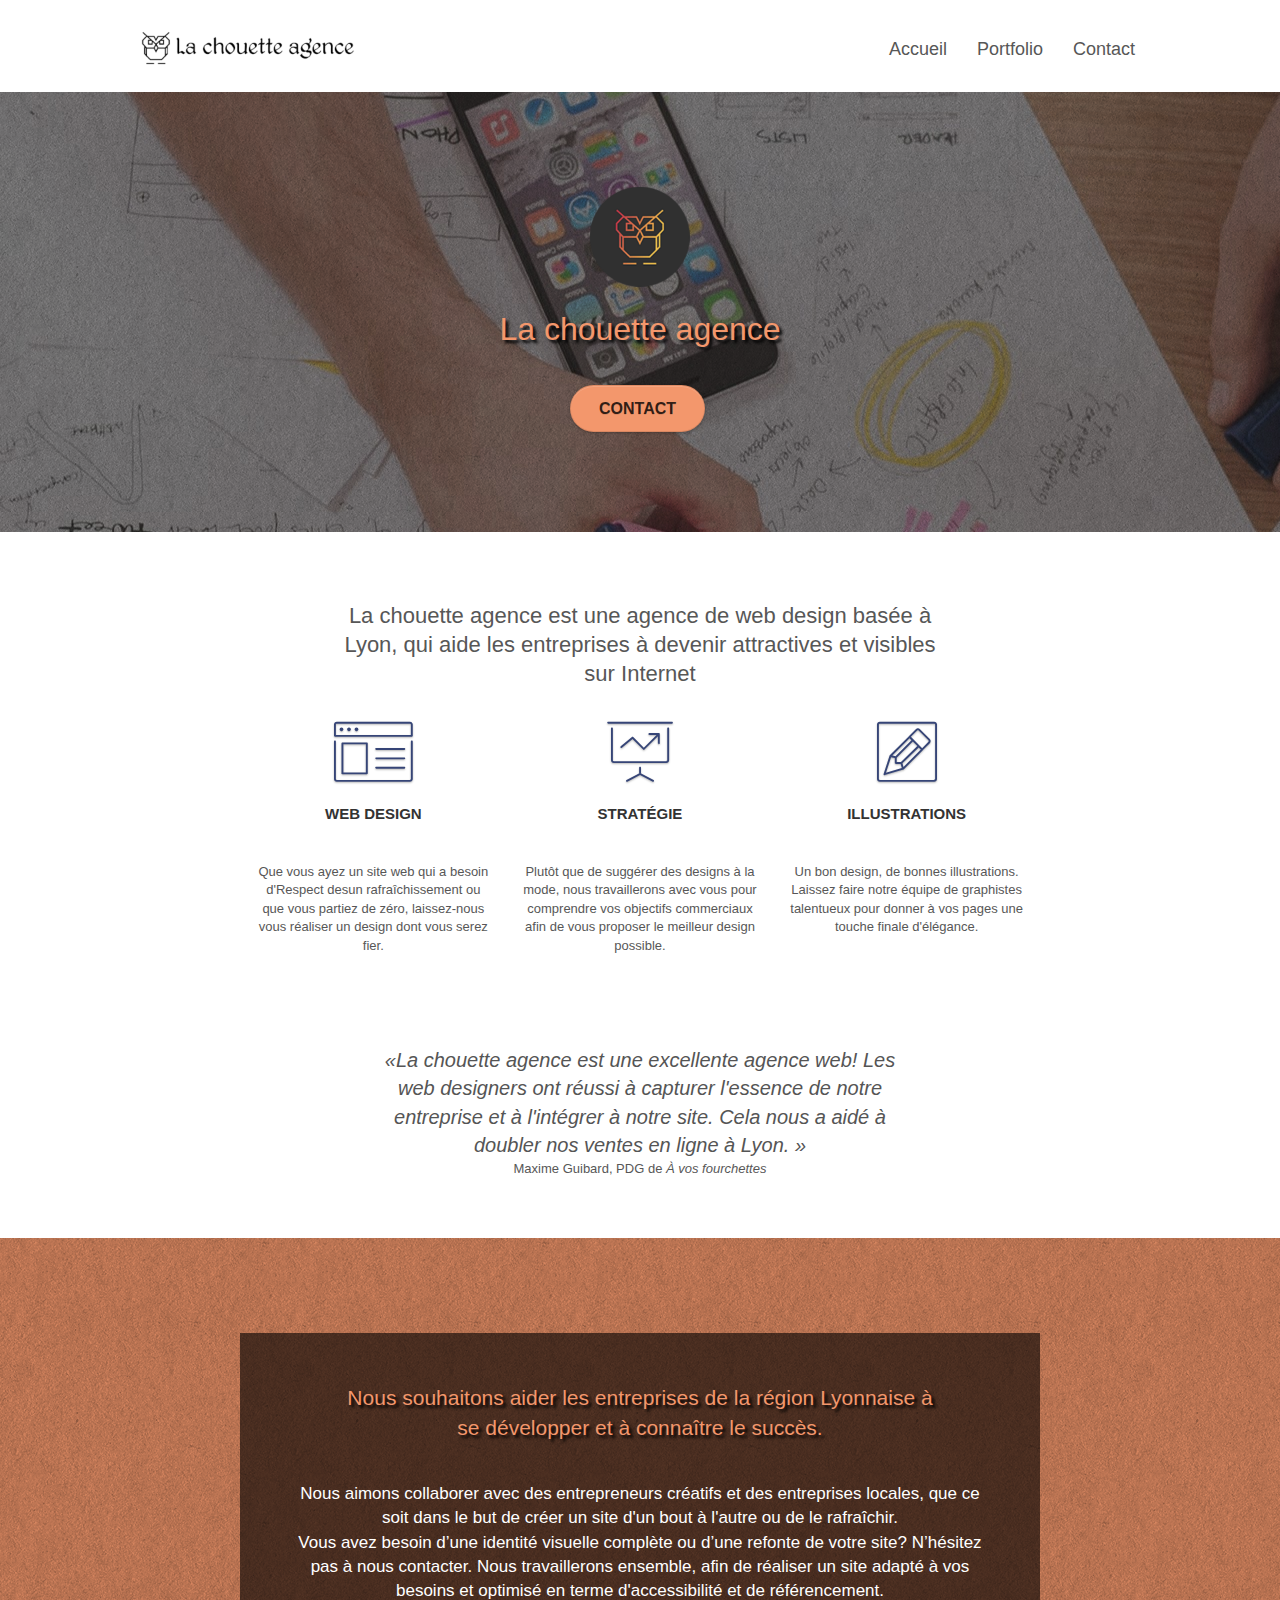
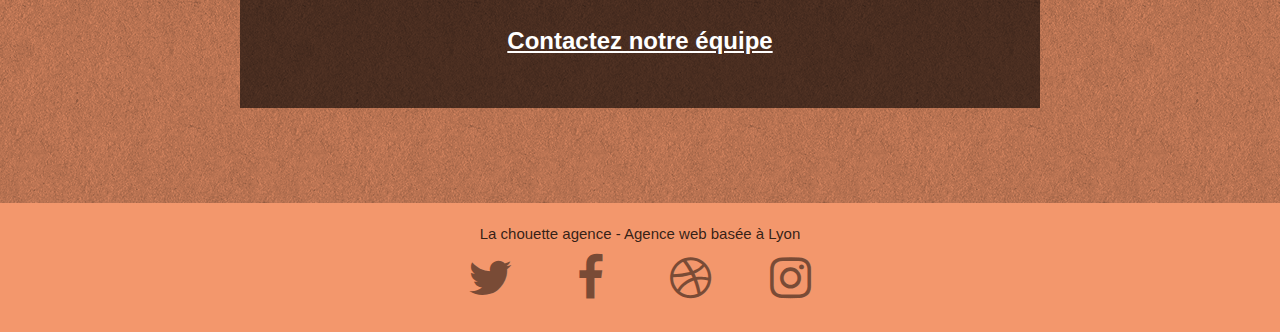
==== commit 47bab789: "Ajout "Lyon" dans le h1" ====
--- a/index.html
+++ b/index.html
@@ -84,7 +84,7 @@
 			<div class="container bloc-md">
 				<div class="row">
 					<div class="col-sm-12 text-center">
-						<h1>La chouette agence est une agence de web design qui aide les entreprises à devenir attractives et visibles sur Internet</h1>
+						<h1>La chouette agence est une agence de web design basée à Lyon, qui aide les entreprises à devenir attractives et visibles sur Internet</h1>
 					</div>
 				</div>
 				<div class="row voffset-lg med-width-whitespace">
--- a/css/style.css
+++ b/css/style.css
@@ -342,7 +342,7 @@
 
 @media (max-width: 1000px) {
     h1 {
-        margin: 20px 50px 10px 50px;
+        margin: 20px 35px 10px 35px;
     }
 }
 
@@ -375,7 +375,8 @@
 }
 
 .navbar-brand img {
-    max-height: 200px;
+    max-height: 40px;
+    width: auto;
     margin: 0 5px 0 0;
     display: inline;
 }
@@ -912,6 +913,12 @@
     color: #333333!important;
 }
 
+@media (max-width: 768px) {
+    .med-width-whitespace h2 { 
+    font-size: 15px!important;
+    }
+}
+
 h4 {
     color: #333333!important;
 }
@@ -1147,7 +1154,7 @@
 }    
     
 .page-container {
-    max-width: 1800px;
+    max-width: 1920px;
     margin: auto;
 }
 
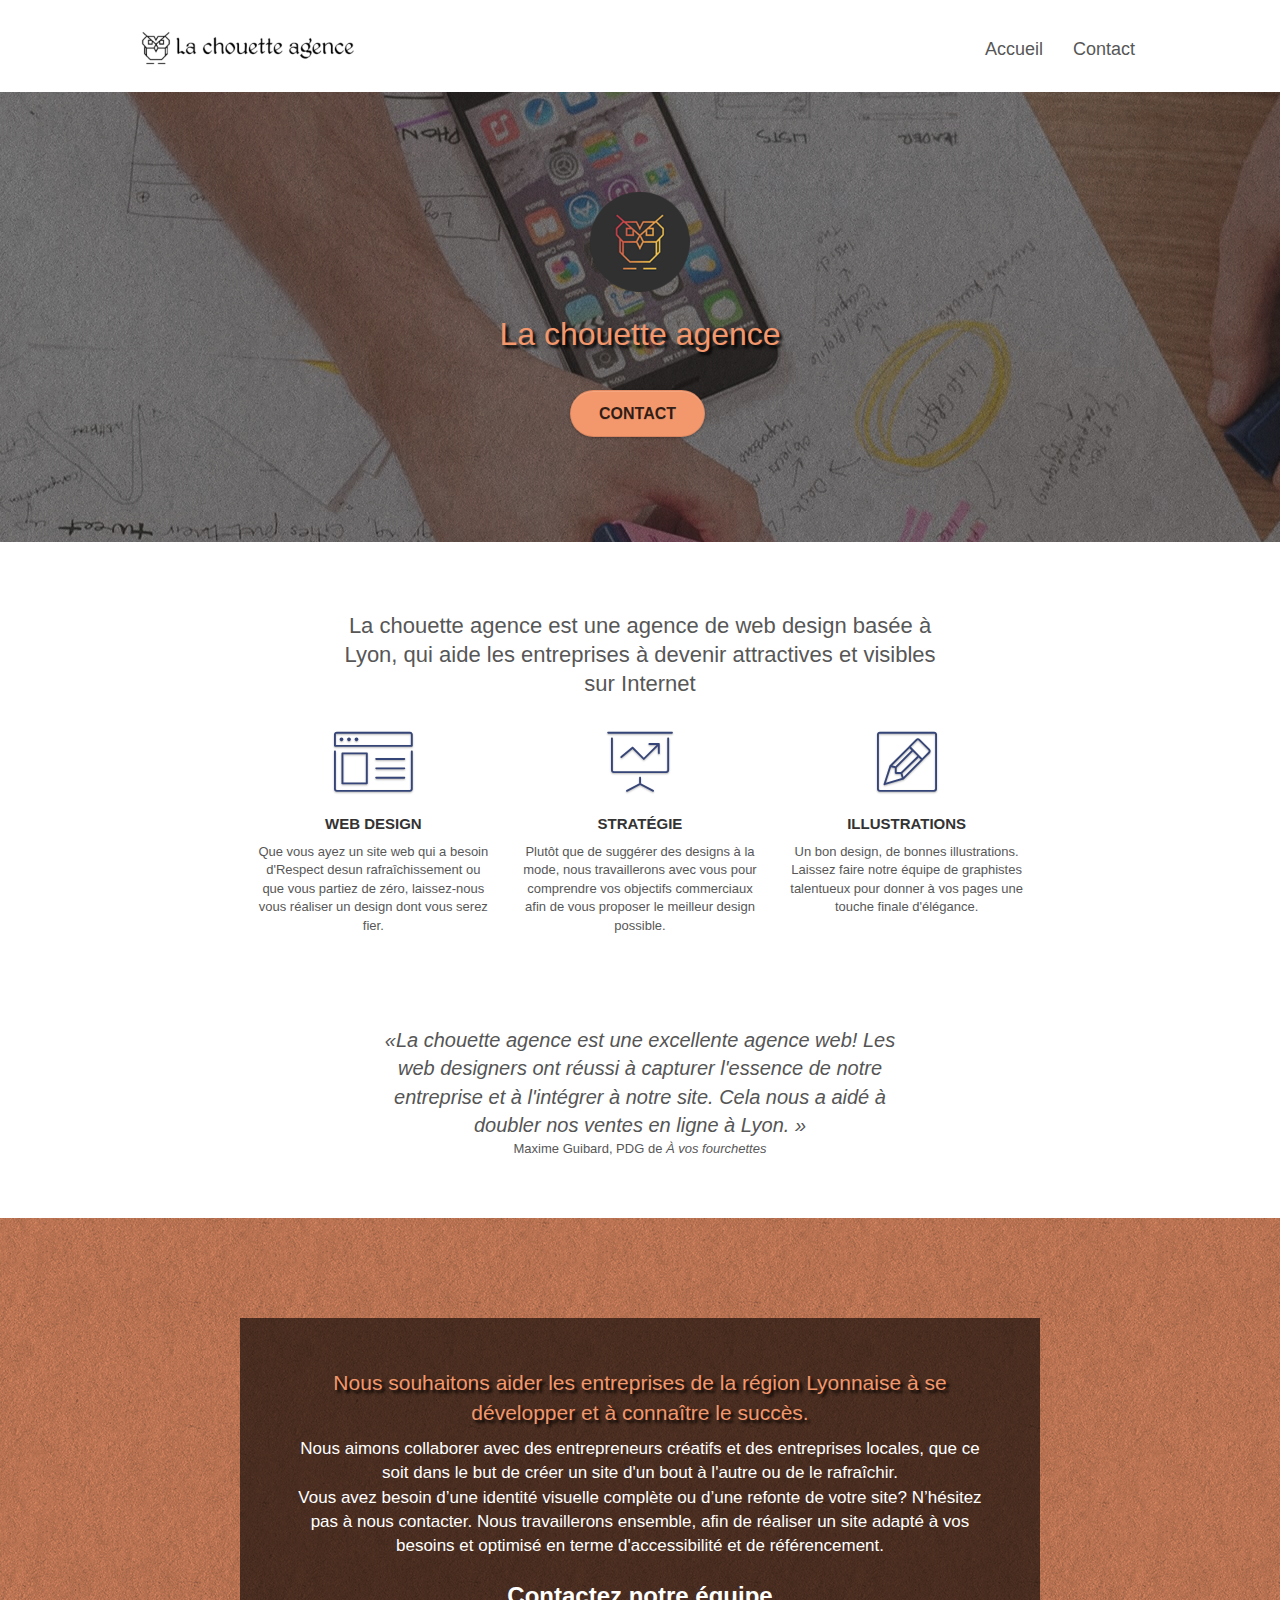
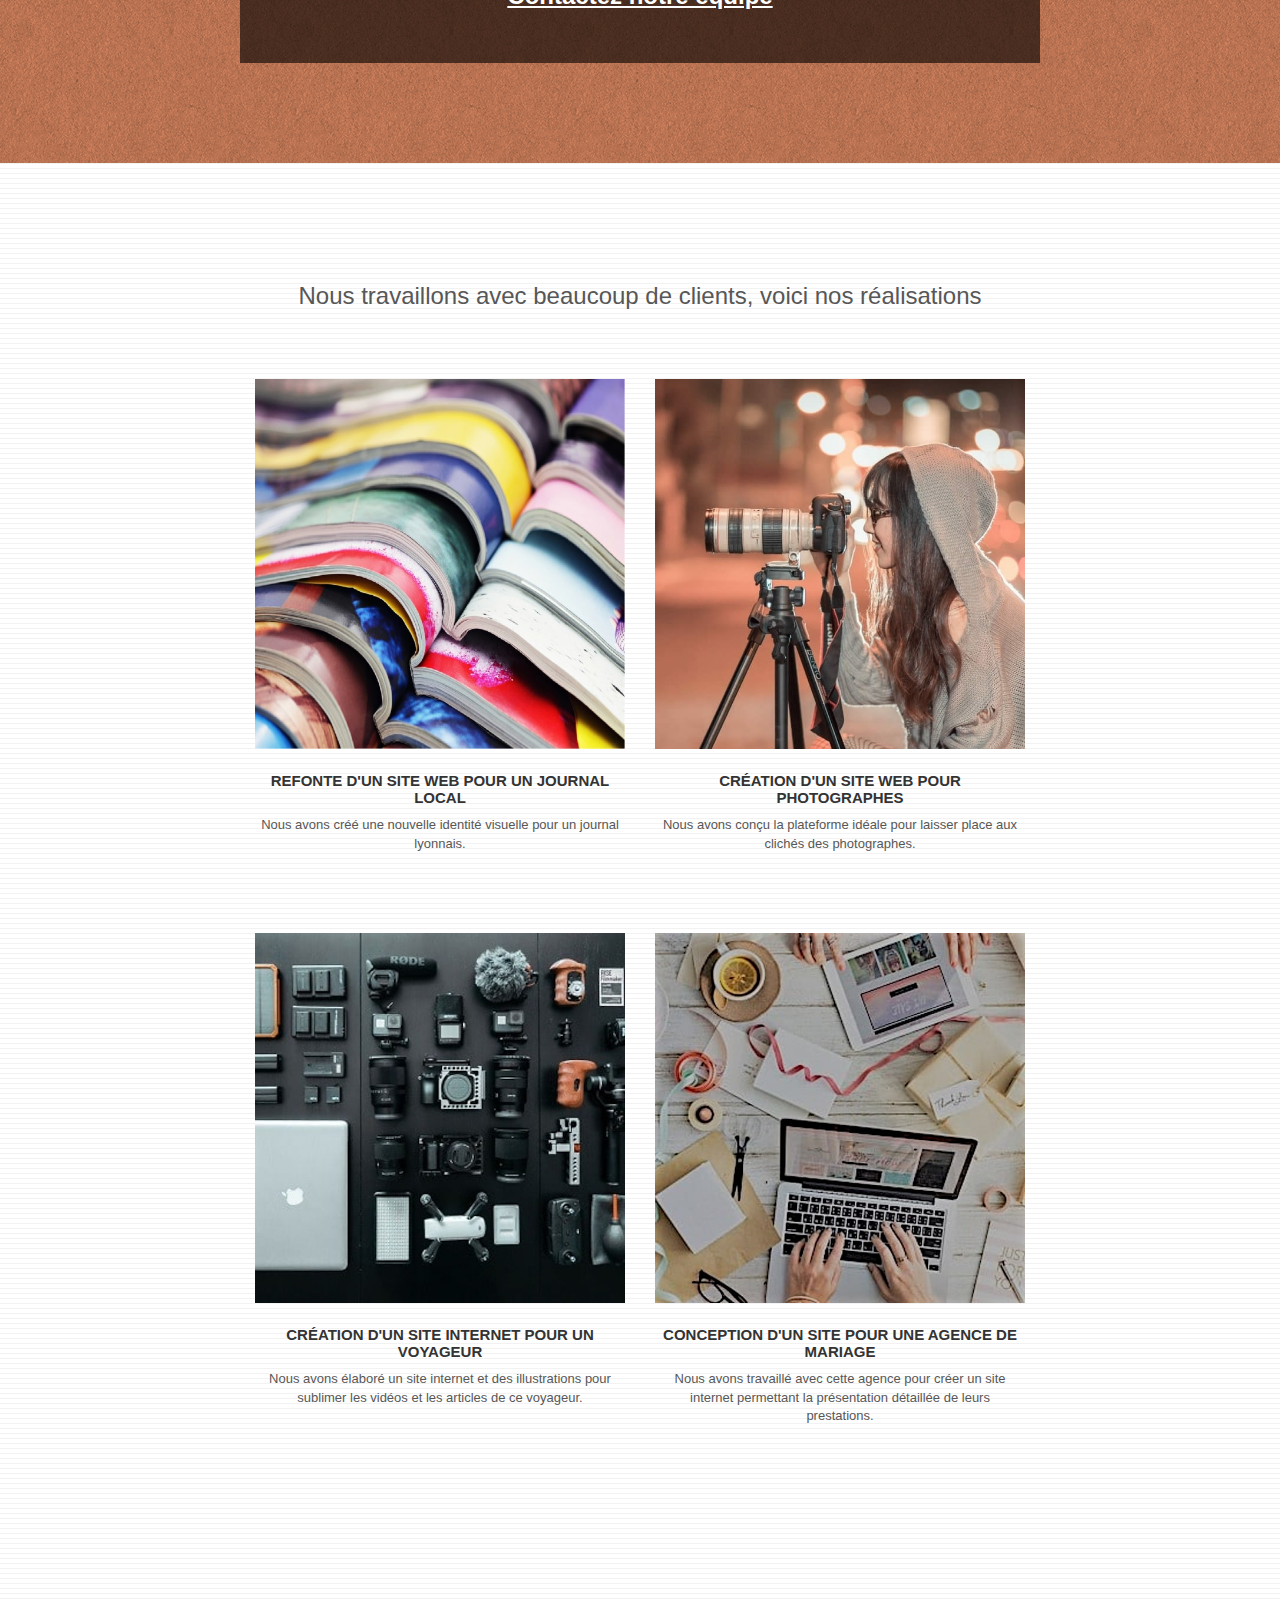
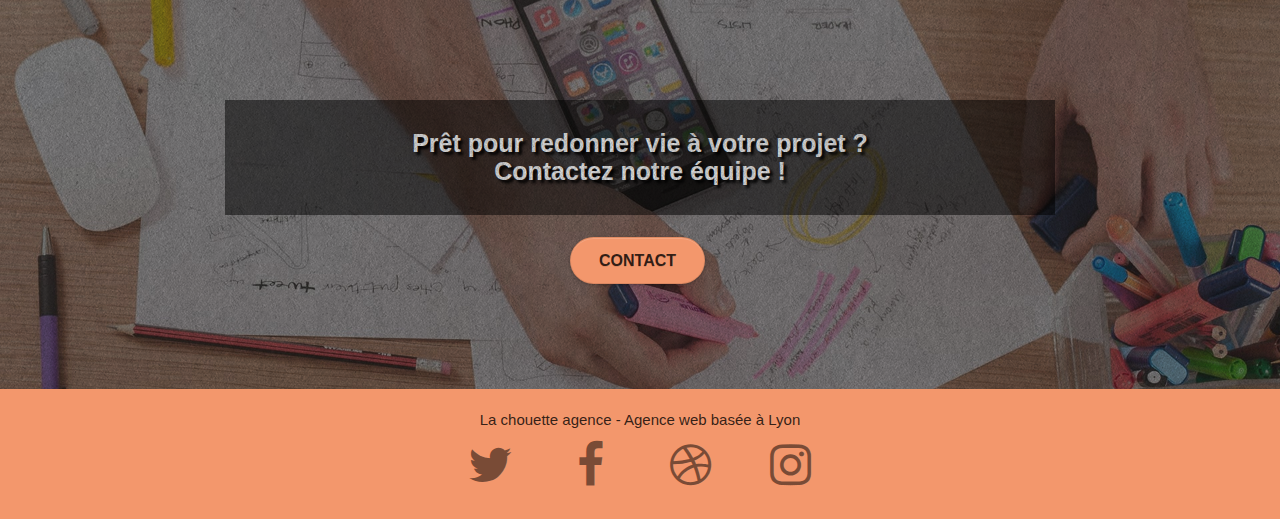
==== commit 8c65d67a: "Rectifications pour validation W3C et retrait page supplémentaire" ====
--- a/index.html
+++ b/index.html
@@ -48,9 +48,6 @@
 									<a href="index.html" title="Page d'accueil">Accueil</a>
 								</li>
 								<li>
-									<a href="portfolio.html" title="Portfolio">Portfolio</a>
-								</li>
-								<li>
 									<a href="contact.html" title="Contacts">Contact</a>
 								</li>
 							</ul>
@@ -140,61 +137,122 @@
 			</div>
 		</div>
 		<!-- bloc-3-what-i-do END -->
-	</main>
-
-	<!-- ScrollToTop Button -->
-	<a class="bloc-button btn btn-d scrollToTop" onclick="scrollToTarget('1')" title="Retour en haut de page">
-		<span class="fa fa-chevron-up">
-		</span>
-	</a>
-	<!-- ScrollToTop Button END-->
-
-	<!-- Footer - bloc-8 -->
-	<footer>
-		<div class="bloc bgc-atomic-tangerine d-bloc" id="bloc-8">
-			<div class="container bloc-sm">
+
+		<!-- bloc-4-portfolio -->
+		<div class="bloc bgc-white bg-lines-h2-bg bg-repeat l-bloc" id="bloc-4-portfolio">
+			<div class="container bloc-lg portfolio_presentation">
+				<section class="row">
+					<div class="col-sm-12 text-center titre_portfolio">
+						<h2>Nous travaillons avec beaucoup de clients, voici nos réalisations</h2>
+					</div>
+					<div class="row tight-width-whitespace portfolio-row">
+						<article class="col-sm-6">
+							<a href="#" title="Cliquez pour agrandir l'image" data-lightbox="img/1-min.jpg" data-gallery-id="gallery-1" data-caption="Refonte d'un site web pour un journal local" data-frame="snapshot-lb">
+								<img src="img/1-min.jpg" alt="Livres ouverts aux pages colorés superposés les uns sur les autres" class="img-responsive portfolio-thumb" />
+							</a>
+							<h3 class="mg-md text-center">
+							Refonte d'un site web pour un journal local
+							</h3>
+							<p class="text-center titre3_paragraphe">Nous avons créé une nouvelle identité visuelle pour un journal lyonnais.</p>
+						</article>
+						<article class="col-sm-6">
+							<a href="#" title="Cliquez pour agrandir l'image" data-lightbox="img/2-min.jpg" data-gallery-id="gallery-1" data-caption="Création d'un site web pour photographes" data-frame="snapshot-lb">
+								<img src="img/2-min.jpg" class="img-responsive portfolio-thumb" alt="Une femme de profil prenant une photo avec son appareil posé sur un trépied"/>
+							</a>
+							<h3 class="mg-md text-center">Création d'un site web pour photographes</h3>
+							<p class="text-center titre3_paragraphe">Nous avons conçu la plateforme idéale pour laisser place aux clichés des photographes.</p>
+						</article>
+					</div>
+					<div class="row tight-width-whitespace portfolio-row">
+						<article class="col-sm-6">
+							<a href="#" title="Cliquez pour agrandir l'image" data-lightbox="img/3-min.jpg" data-gallery-id="gallery-1" data-caption="Création d'un site internet pour un voyageur" data-frame="snapshot-lb">
+								<img src="img/3-min.jpg" class="img3 img-responsive portfolio-thumb" alt="Plusieurs appareils et matériels de photographie numérique utilisés lors de voyages"/>
+							</a>
+							<h3 class="mg-md text-center">Création d'un site internet pour un voyageur</h3>
+							<p class="text-center titre3_paragraphe">Nous avons élaboré un site internet et des illustrations pour sublimer les vidéos et les articles de ce voyageur.</p>
+						</article>
+						<article class="col-sm-6">
+							<a href="#" title="Cliquez pour agrandir l'image" data-lightbox="img/4-min.jpg" data-gallery-id="gallery-1" data-caption="Conception d'un site pour une agence de mariage" data-frame="snapshot-lb">
+								<img src="img/4-min.jpg" class="img4 img-responsive portfolio-thumb" alt="Deux personnes occupées à créer et confectionner des faire-part de mariage"/>
+							</a>
+							<h3 class="mg-md text-center">Conception d'un site pour une agence de mariage</h3>
+							<p class="text-center titre3_paragraphe">Nous avons travaillé avec cette agence pour créer un site internet permettant la présentation détaillée de leurs prestations.</p>
+						</article>	
+					</div>
+				</section>
+			</div>
+		</div>
+		<!-- bloc-4-portfolio END -->
+
+		<!-- bloc-5-cta -->
+		<div class="bloc bgc-dark-slate-blue bg-banniere d-bloc bloc-bg-texture texture-paper" id="bloc-5-cta">
+			<div class="container bloc-lg">
 				<div class="row">
-					<div class="col-sm-12">
-						<p class="text-center white">La chouette agence - Agence web basée à Lyon</p>
-						<div class="row row-no-gutters social">
-							<div class="col-sm-3">
-								<div class="text-center">
-									<a class="social" href="https://twitter.com/" title="Cliquez pour accéder à Twitter" rel="noindex nofollow" target="blank">
+					<h3 class="mg-md text-center tc-white contactez_nous">Prêt pour redonner vie à votre projet ?
+					<br>Contactez notre équipe !</h3>
+					<div class="col-sm-12 text-center">
+						<a href="contact.html" title="Cliquez pour contacter notre équipe" class="btn btn-atomic-tangerine btn-clean btn-rd btn-lg cta-hero">Contact
+						</a>
+					</div>
+				</div>
+			</div>
+		</div>
+		<!-- bloc-5-cta END -->
+	</main>	
+
+		<!-- ScrollToTop Button -->
+		<a class="bloc-button btn btn-d scrollToTop" onclick="scrollToTarget('1')" title="Retour en haut de page">
+			<span class="fa fa-chevron-up">
+			</span>
+		</a>
+		<!-- ScrollToTop Button END-->
+
+		<!-- Footer - bloc-8 -->
+		<footer>
+			<div class="bloc bgc-atomic-tangerine d-bloc" id="bloc-8">
+				<div class="container bloc-sm">
+					<div class="row">
+						<div class="col-sm-12">
+							<p class="text-center white">La chouette agence - Agence web basée à Lyon</p>
+							<div class="row row-no-gutters social">
+								<div class="col-sm-3">
+									<div class="text-center">
+										<a class="social" href="https://twitter.com/" title="Cliquez pour accéder à Twitter" rel="noindex nofollow" target="blank">
 										<span class="fa fa-twitter icon-md"></span>
-									</a>
+										</a>
+									</div>
+								</div>
+								<div class="col-sm-3">
+									<div class="text-center">
+										<a class="social" href="https://fr-fr.facebook.com/" title="Cliquez pour accéder à Facebook" rel="noindex nofollow" target="blank">
+											<span class="fa fa-facebook icon-md"></span>
+										</a>
+									</div>
+								</div>
+								<div class="col-sm-3">
+									<div class="text-center">
+										<a class="social" href="https://dribbble.com/" title="Cliquez pour accéder à Dribbble" rel="noindex nofollow" target="blank">
+											<span class="fa fa-dribbble icon-md"></span>
+										</a>
+									</div>
+								</div>
+								<div class="col-sm-3">
+									<div class="text-center">
+										<a class="social" href="https://www.instagram.com/" title="Cliquez pour accéder à Instagram" rel="noindex nofollow" target="blank">
+											<span class="fa fa-instagram icon-md"></span>
+										</a>
+									</div>
 								</div>
 							</div>
-							<div class="col-sm-3">
-								<div class="text-center">
-									<a class="social" href="https://fr-fr.facebook.com/" title="Cliquez pour accéder à Facebook" rel="noindex nofollow" target="blank">
-										<span class="fa fa-facebook icon-md"></span>
-									</a>
-								</div>
-							</div>
-							<div class="col-sm-3">
-								<div class="text-center">
-									<a class="social" href="https://dribbble.com/" title="Cliquez pour accéder à Dribbble" rel="noindex nofollow" target="blank">
-										<span class="fa fa-dribbble icon-md"></span>
-									</a>
-								</div>
-							</div>
-							<div class="col-sm-3">
-								<div class="text-center">
-									<a class="social" href="https://www.instagram.com/" title="Cliquez pour accéder à Instagram" rel="noindex nofollow" target="blank">
-										<span class="fa fa-instagram icon-md"></span>
-									</a>
-								</div>
-							</div>
-						</div>
-					</div>	
-				</div>
-			</div>
-		</div>
-	</footer>
-	<!-- Footer - bloc-8 END -->
-
-</div>
-<!-- Principal conteneur END -->
+						</div>	
+					</div>
+				</div>
+			</div>
+		</footer>
+		<!-- Footer - bloc-8 END -->
+
+	</div>
+	<!-- Principal conteneur END -->
     
 
 </body>
--- a/css/style.css
+++ b/css/style.css
@@ -45,25 +45,20 @@
 }
 
 .bloc-lg {
-    padding: 95px 50px;
+    padding: 100px 50px;
+}
+
+.bloc-lg h2 {
+    font-size: 24px;
+}
+
+.titre_portfolio {
+    margin-bottom: 60px;
 }
 
 .logo {
     width: 100px;
     height: 100px;
-}
-
-.portfolio_presentation {
-    padding-top: 0;
-    padding-bottom: 10px;
-}
-
-@media (max-width: 768px) {
-    .portfolio_presentation {
-        padding-top: 0px!important;
-        padding-bottom: 10px;
-
-    }
 }
 
 .bloc-md {
@@ -786,19 +781,6 @@
     font-size: 18px;
 }
 
-.bloc h2 {
-    margin-bottom: 40px;
-    font-size: 30px;
-    padding: 0 47px;
-}
-
-@media (max-width: 500px) {
-    .bloc h2 {
-        font-size: 23px!important;
-        padding: 0; 
-    }
-}
-
 .titre2 {
     font-size: 22px!important;
 }
@@ -943,8 +925,15 @@
 }
 
 .portfolio-row {
-    margin-bottom: 0;
-    margin-top: 0;
+    margin-bottom: 44px;
+    margin-top: 50px;
+}
+
+@media (max-width: 768px) {
+    .portfolio-row {
+    margin-bottom: 44px;
+    margin-top: 50px;
+    }
 }
 
 .avatar {
